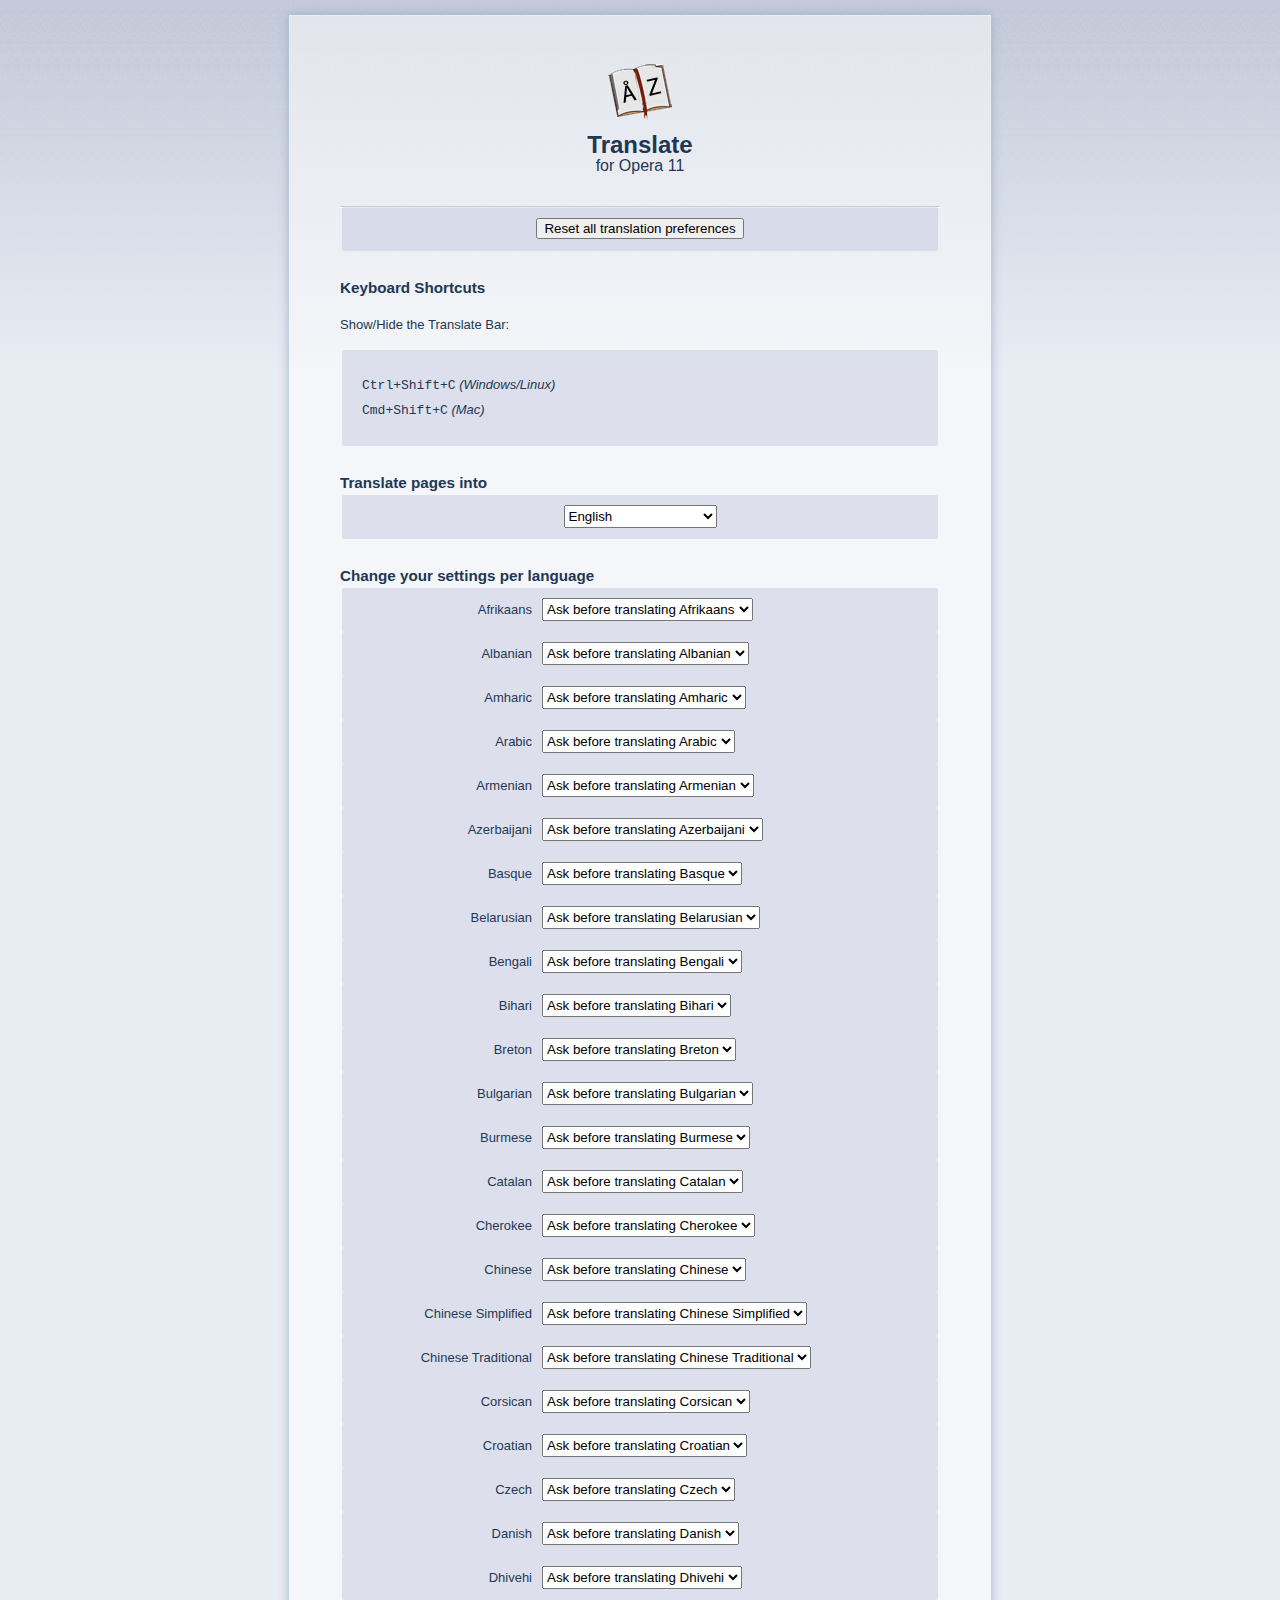
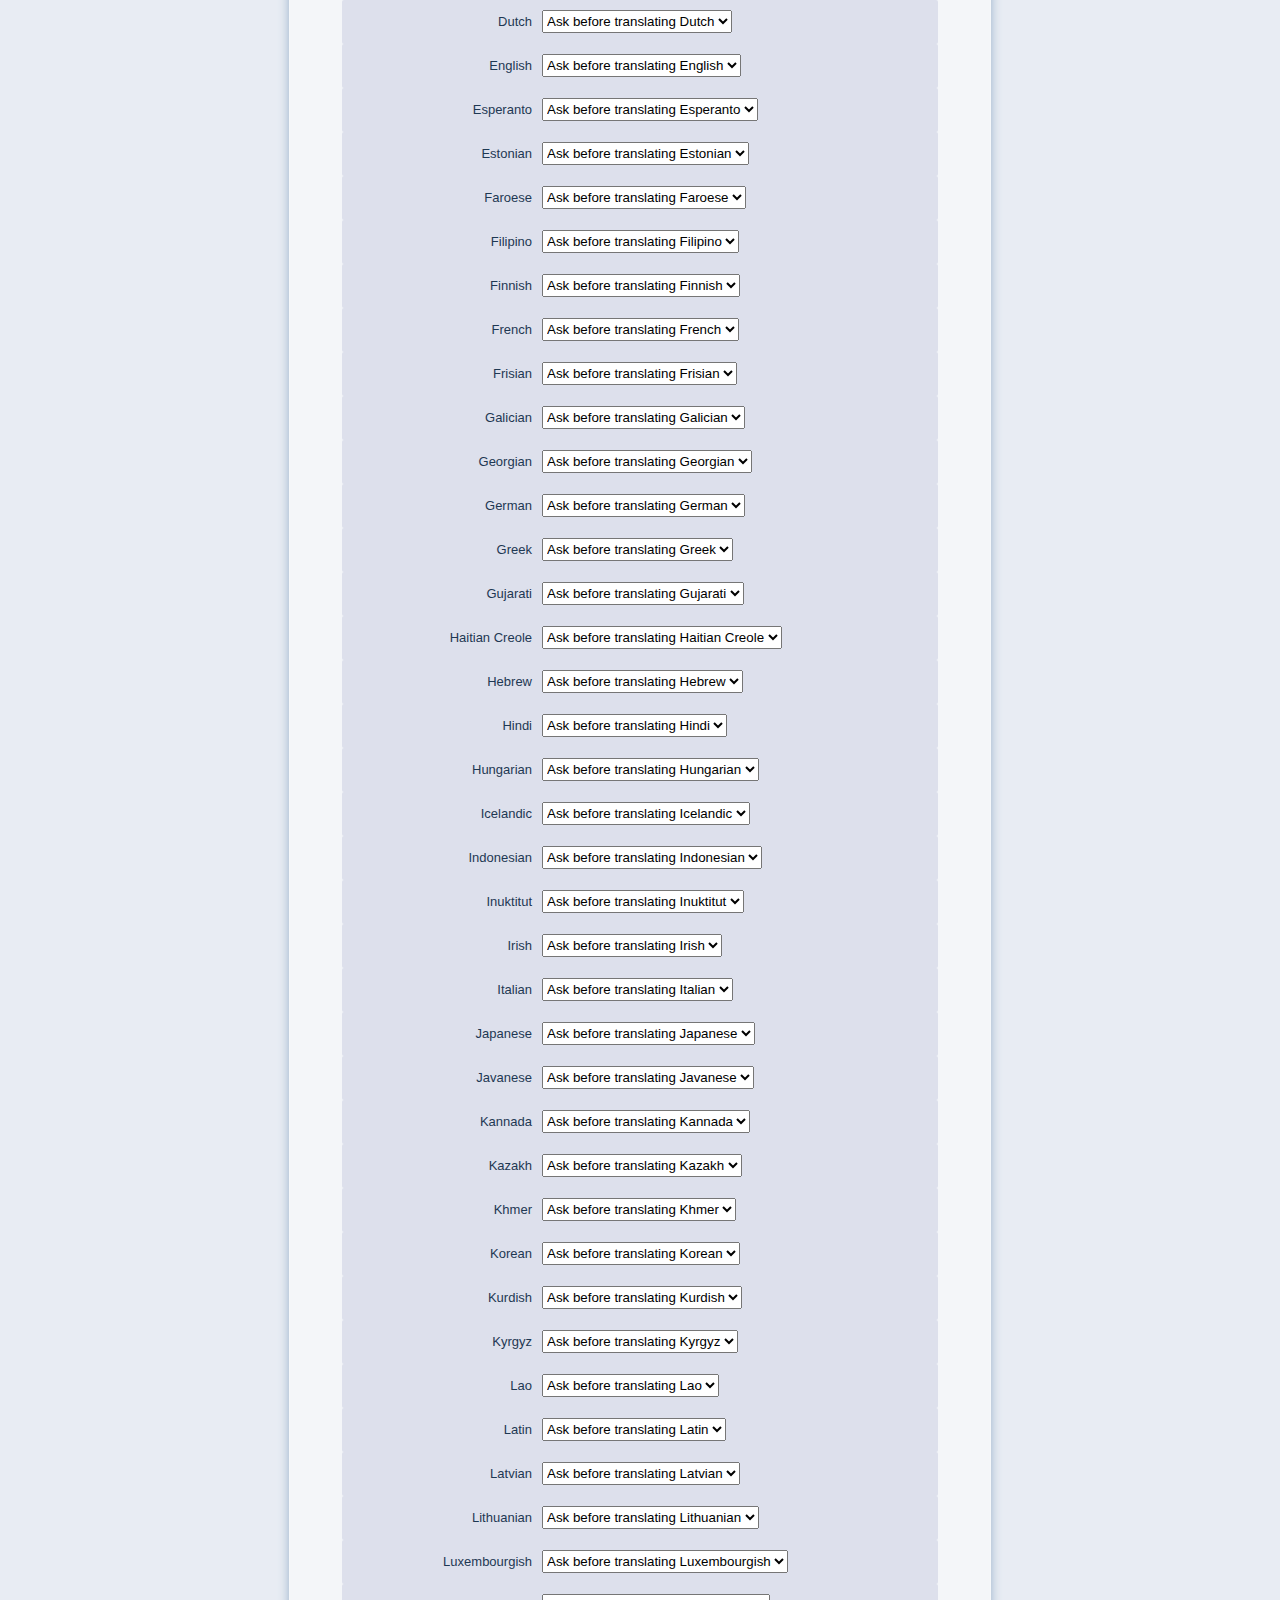
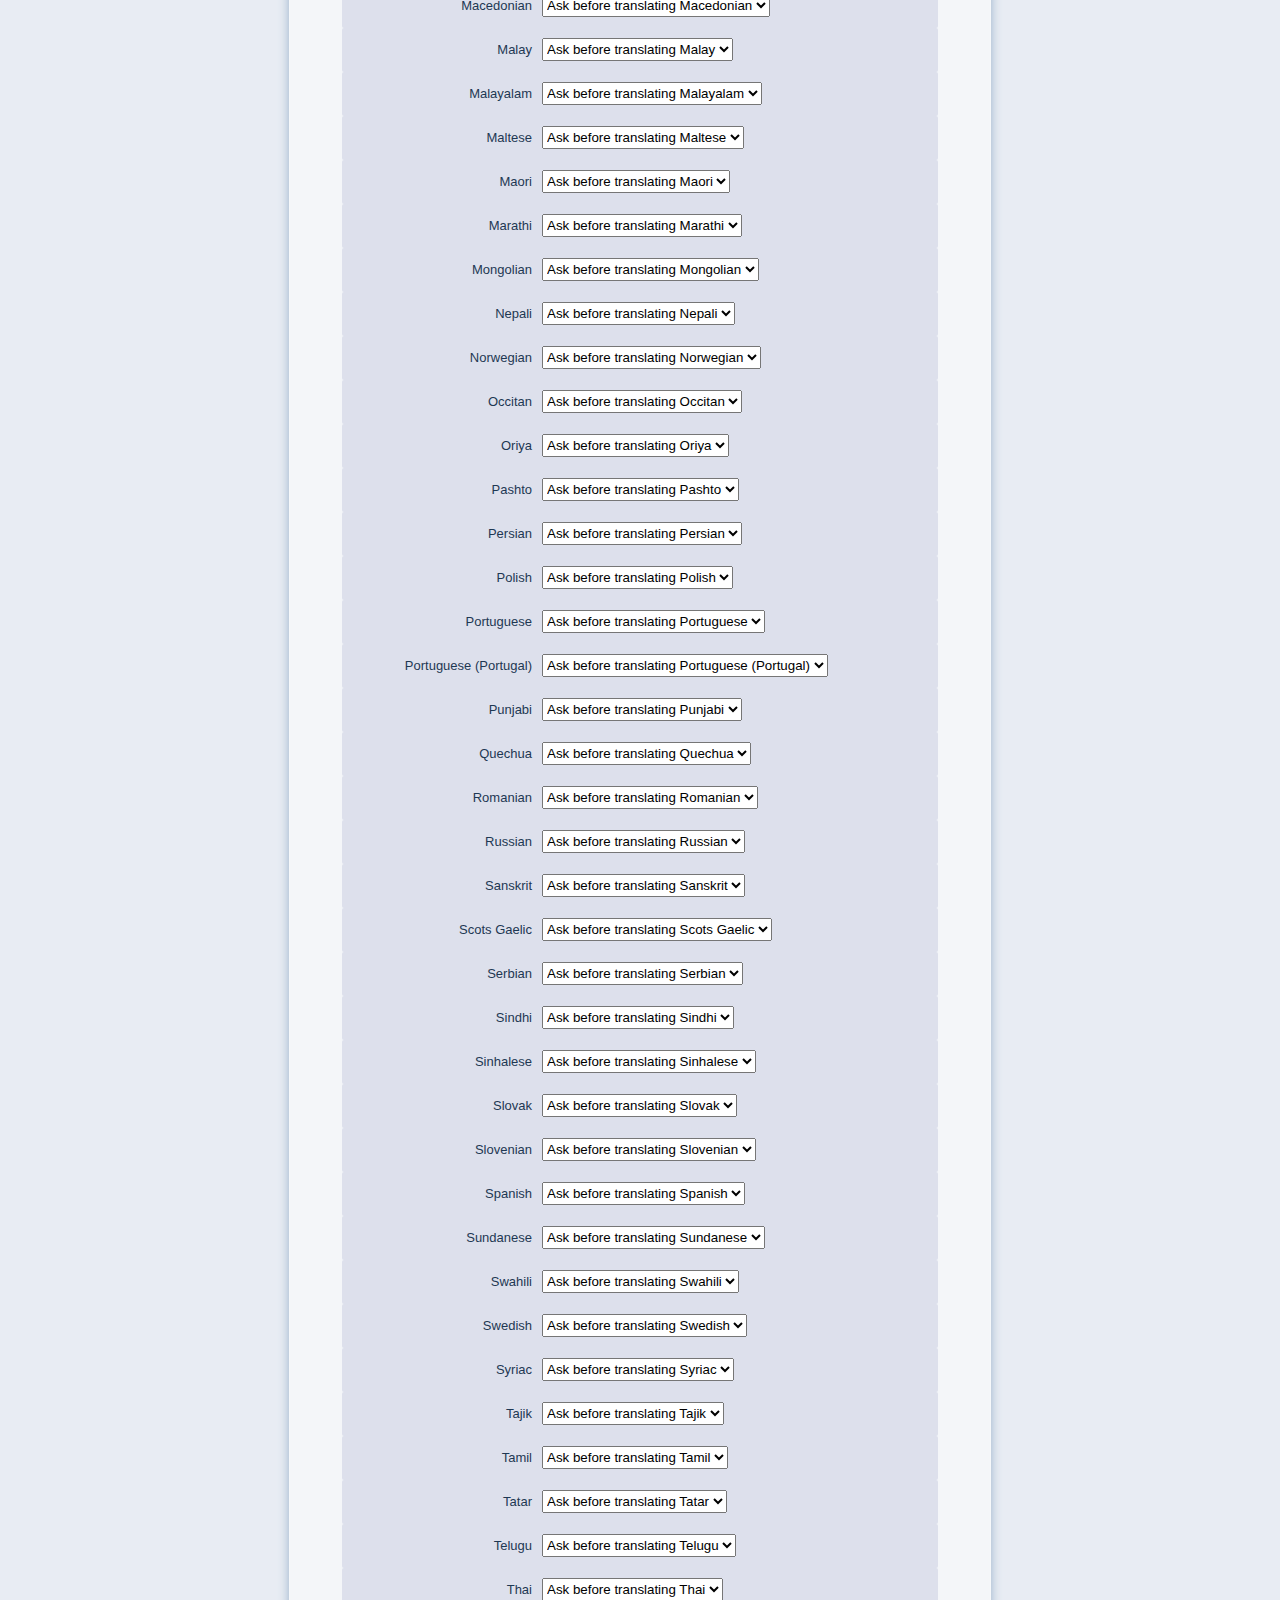
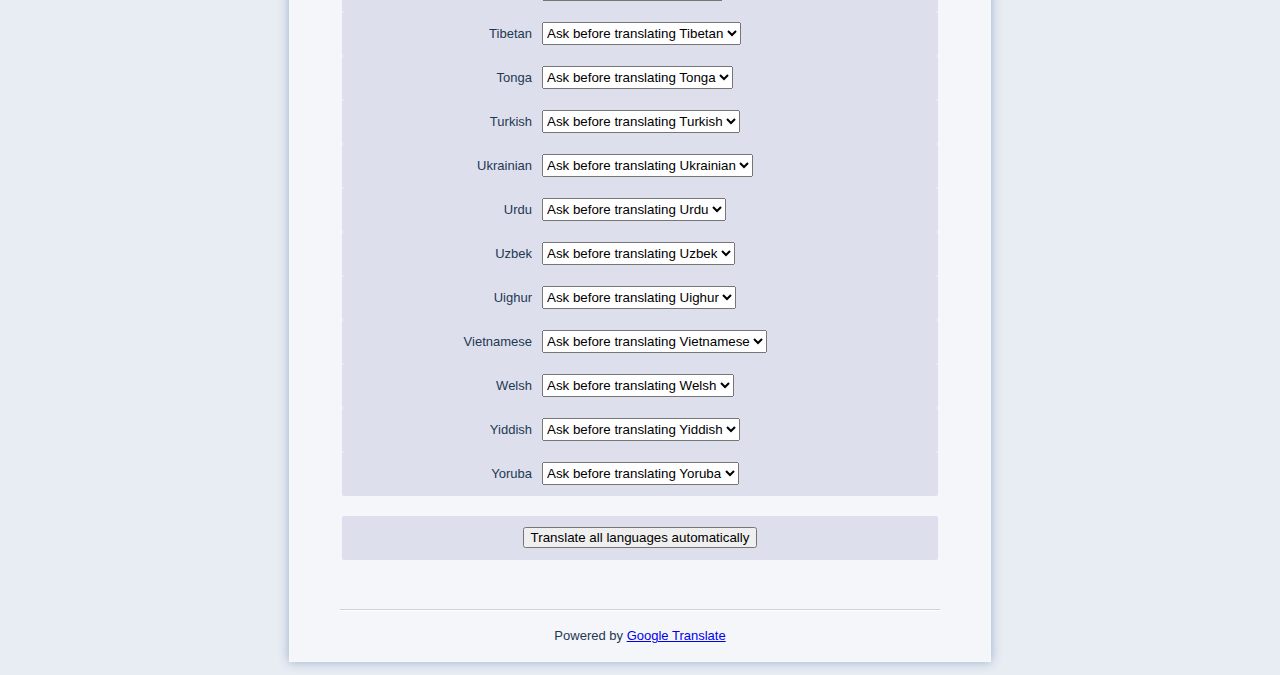
==== options.html @ 52a7a53b "Added universal close button. Added translation bar toggle keyboard shortcut" ====
<!DOCTYPE HTML>
<html>
<head>
  <meta charset="utf-8">
  <link rel="stylesheet" href="options.css">
  <title id="widget-title">Opera Extensions | Translate</title>
  <script type="text/javascript" src="lib.js"></script>
  <script type="text/javascript" src="options.js"></script>
</head>
<body>
  <header>
    <img src="icon_64x64.png">
    <h1 id="widget-name">Translate</h1>
    <h2>for Opera 11</h2>
  </header>
  
  <section>
   <fieldset style="text-align:center;">
      <input type="button" id="clearPreferences" value="Reset all translation preferences">
   </fieldset>
  </section>
  
  <section>
   <h3>Keyboard Shortcuts</h3>
   <p>Show/Hide the Translate Bar:</p>
   <fieldset>
      <p><code>Ctrl+Shift+C</code> <em>(Windows/Linux)</em>
      <br />
      <code>Cmd+Shift+C</code> <em>(Mac)</em></p>
   </fieldset>
  </section>
  
  <section>
    <h3>Translate pages into</h3>
    <fieldset style="text-align:center;">
      <select id="homeLang"></select>
    </fieldset>
  </section>
    
  <section id="optionsList">
    <h3>Change your settings per language</h3>
  </section> 
  
  <section style="margin-top:20px;">
   <fieldset style="text-align:center;">
	   <input type="button" id="blanketPreferences" value="Translate all languages automatically">
   </fieldset>
  </section>

  <footer>
    <p>Powered by <a href="http://translate.google.com">Google Translate</a></p>
  </footer>
</body>
</html>
---- options.css ----
html {
  background: #e8ecf3 url([data-uri]%2FsAJI4RCPglbh4hNkIcIwQX8rVJZn7P5h2%2FWbXTnlEpTeLYazvbx%2BPx93%2F9z%2F7yj%2F%2FE689%2F%2B3e8%2B7G%2F%2FvO%2Ffcw%2FD1UT%2FxtjCP5ut7uYbcdVVcbtdosv%2FsPLy6VP9u9%2B3F%2FLssg4n89x0F%2F3u%2FaP%2Fvr4ePfWLC663%2B9xhTfvn6%2FXa3z2v%2FP54hcs5%2FNJhp%2FkV3jL%2FrpcLg%2FjxUXDzz6dhsn0tzbUY%2FUJj4%2BPq39fPj4%2Begj%2B8pmfTqc4Vi2eazxnqWP9o4%2F3vJ7sk%2FKx9rrh3Sflrfp4b%2BvnMdbJRP%2Fr4L0bvLL1JVpED0Nza3ytbP3B1g0wb80vwHr67%2F4%2FfrxHF8PW1uJCb8C%2F%2B%2Be1Rf%2B8XeVd%2BJZ66%2BhpnYhGi96aX4ErvcW123jPlmIIy8AJq0DEOP17vcTXtj7rwBb5wm%2FCEctj6%2FJYTmqdtXfjB71FtO5%2F%2Fu7H%2FbU2ErOO2bo0%2BcG1tZ4tLozJXC5n9abrBMwYUhOfY1L%2BbRXYGIv%2FgHdMyIcWva77ayW0GJ9giUqoY31HfdDqYj3ppCmD0Uss9nrMQhX8iy%2BFL74vU8245PKWs%2Fa%2BsIXepb%2F8R%2B%2B6diiGMiAEAhGq3fG%2F6i0l3PXFJ%2BLb5D9Cz12XfAglWS4Uqa5%2BNWac65et1zZabOHtFvvc25ZSkzvy%2Fv4jW%2FQf3t7eFPIHufTZ%2BxBeXl7TvKxjlB8%2Ffgi0sSQoZl97rvHZd2a9qmfqB6%2FXj5596XquI7pdBSRare5ixusYY9EHVNTH4637wTQ5Wsp2sbBHq7hb7k7O0gXYl6rGCLOXWuhffD1hczAc1iFsoS%2B41jpqLPAYELkU3JJshRDAFJdBbTkYaRHS3EEo%2FEToSo8xtXBbv7IWmkKcRiCWB8qUM34VrOf6gujJ29urtLquNgYLr2lz0rLlwt9zMv73%2BvomJTmLn1QWrOzRyVu0GDgUvwyVYInK3LR9ZDdXZuS9V8KFd7jkYNGxbt7S5fISauqTCiNbPgXb1VIDxfKJuH67IVXosrdQahsd%2BEl%2Bve9S%2BBlYr%2BvV9XnIprVpzWIFyma3m%2FBdwtJgvBAzhY3x7nyZYOpq%2B9yPp9krvxLdlTBoLU2cVE5rQDcs1%2FQK3xjduu0MG572%2ByUEwn%2FM91OborQiGgYgnBDGpvFnmhbNndXiIqcD1rUsbEi4L7YHIt6Sjy8sRVrWGKfANvq2%2BWJD%2BSHhIR1%2Bkh%2FMk%2B89xnTLEXyEWYZAtEeohVZ3zSFmUN8ynt7qUo4JOxYXjQwRYEbswWul4t3TwXvz2E%2FuFlYYttO3cMH44C4gxL6dq0Sh%2B6EUEgjEDi%2F%2F3tEeRMztjwsyPENK%2BE1r3%2FPKWkPBeOGre%2Ba%2BoDCaiAZIVTeT4lPKVtPkYdExqW4o451FXQAggzSMkKJoCBKMnfCWK8rzVhc40vH%2B%2FhHdcnCJyVSLrq6YTOy1uri5AGxDjcmkqT6XwKaUa4cyUIOejNYPHLi54KZiZaAUk6FuOn70ixBClAjmznAMWT6nAzo%2FFCeXueggrrZOymBF%2BFqxZXouF6eU8nNpYii%2BlsfVUfHEw4T886mcKIKQAc%2BEAC4nNVxmZr3p7rrVnIzA5aUZdImBPYzQqn3hzR60EElFhTBC7heCkcJCkee2C9lqTwzxI7xTG6hNmId0jFtd9274AkS86D%2FmrqVhgHctLexuw96UnMY7wkFspZ%2Fs3cOPZ8AkgkBTqjt4f%2BiZtUOlpMIqK%2BoguIL37A3dphKdsI0U9dXOeNcuSu7vEGbDeiCKDsdaoYGuJysiKniKDtZhSN2JU94aQ8D6YijjEmO7YFwlbtqSVCmrjesNhnJpe4joqiKqjKRqDBG8wS%2BWXZSMXl5y1gizat1SDUpgM1C%2Bp77DqCOOhL5gsSuqjhNDVZGnepe33A3t3NoTtPSDuQTeAnao7GN4idCp8hwPjmiHAWReSAwA%2FlDhqHqvIRS5C4p9BgMwZgCdI%2FhnX2AYrWIAqU%2FY07LVYAC2IYCchDOAiB3IVyvitc2er%2BN1JcoI9MMo17IK3owZAKQk7A0sxMQAbI8BKCe56y4pGIBCAOrVYTVEDNasnVAxACSPrTvMAHSHAcDhl85vDEBLeoyC%2BJhIZOzEAARhP49znUhuKTGAmPHEALbIBTbGF35iAK7rsI%2FIPlR2GIAQA8iuJwYgRwzAigEIMQDjoCmWhxhALAPMHsSsvtvMAFo2JwaQgksMIHIXdI%2FWI9CE%2FysGIJX09IyLAWj76x0GAJqUOl6ZhhECaBWAbazYrBlACe8NmtcmJpYOYTSs%2F1cMgNGNHDEAj2M5vNZiABWUbAzAVgbQXRIDEFoNZQYgOwygucoAiclFP1fW%2FmqIz32MYACdeLteIziuaCBgZSSQjrx2GMBDdFrx2SiXdkdcdsgApBhABxzEADYihywY5gR5AjEAYQbQXWGHoOsPGRIxAAhCx4%2FMADpOB3wpBtDp1MoAGtkpMQAjBtB2EwxAVgbQccQOA%2FAWzSg4YgbQqX7TQvhoRPfFANpphktBzrrDABZiAFa2JxUf8lgBkxIDMDAA22EARgzAZgaQgfBnBhDJ2STNuQoTA0gxI4rZxBUteUNgAC1aJRCKYMm%[base64]%2FLQbQC51Rft%2Bn225pkF8JPT6lEzUEx18xANabrbuvGIAQAyBfeDPKaTKVwpHU1E1YSzAUDEA246QPeWspWMePBclPvG2tYB3jEgPoG4oIkCDEzABsRt3EAOyIAXTiCLvkMRMzgJB0N%2FawizAKvTPEAOBKQqoRQ84MQCYGIHsMIHIZlxhsG3aoLQWEwn1yZpdLk00mC7E8lbPYAQOQPQZQ%2BYJi8T8xACEGEE4dk5gZgBUD6LCw3LN8lwHIzACsGIAUAwAv05kBCFmwuMNcIa3sMQAhBtAsjRkA3IMQA2i%2FwwwAKZRSHYDiziS2cmYAdsAAjBmATAzAQ2s7YgB504bG2%2FEaMQDO3mxiAMYMQL5iAH2vo44pbNBcB%2BAxhFYsq%2FON7luo8Mm4DgA2XCusBmZqazbXAfT9GqwpM4BOciuMxa1KmesAwB079j6qA2hrcVAHIHMdwMPCFwOQPQbQkl3Lkw5zqgNoowSVgBU%2BqgNgBiBHDKB5WQ1JmQG4wCojT6JJ%2BK5gAAsxAK4DsKM6gJBmeFkYVdQBwOwp3zvUQsI41mEhalMQ5yIa2KsDmBHAJwYgFD8YWN8RA%2BhI6rt1APIVAzC%2BxfaMAaAOoBNYhLCdiUx1AEIMoNUADIDrAJgBKDEARR1AQ1%2B%2BxUYMoOsAhBgALG%2FDfdyg7XiMGMDDjYi5DqCBEIaC2YeYUR2AUEDktyiVQsasxlnHtxADEIQwVAcgewzAnjGAXr%2Fk980ApBjAQx3Awy1VqgOQuQ5gZgByxADkoA7AuA5Ayc2F1hcDkJkByINPWS9YGYA8YwBCDKAdKBhAJIgIDVGwwqQdDKANOtUByDMGYF%2FVAQgxACUGIHMdABhAl%2B5wUchRHYB4ROKG9ogBCOoqqg5AoZVpRZIBKOon4IK9q2IAiFLTDU91APFeDKBtENcBHDGATcKnOgAwgDghjWkyAC0G8ODeoIVcB4CiSGYAnMtIh64HDECoDsCYAVBJY%2Bq2O8%2BqAxBmAI2MKQ4XrgMQvvE%2BMQBjBqDwor47EwPY7iHh6uIoRnUAMtcBzAwAuM6oMHHZYwBVN3ND4htOkRkAutYaRsflMTxiACjVku8wADtgADYzgLgrwcl5MQDbYwC4raE46SsGIMQAtrAQDOVZHUCPiRhApH2V9HyqA2hHlCpxQnGiMAMwYgBQ%2FC6LisV%2FUgegVAeggyp5u4iqGIBQHYDMdQDyjAG0q0AyDgxGOc0nBmBTHUBnc8wA2utPdQBb%2FIhqz6l8gxmAdte1G1wH0OoRFndiADLVAQgzgOY6VAcwM4DHnSnrajsMwI4YQOey96pqOWIAQtn6Vq14UAcgvBkQCqs6AKE6gLZoMwNogfDFR2tcByBfMIDc6%2BsNsPShDoDvqmQktcMADEtWdQA5ToRZX9QBZK5AdQDMAAQlHavH1bkOgBmAzXUAclAHsMsAHtInYgCw710HoAgLuNAYJWaoA5ifBeictRiAzHUAclAHIGAAiOi1GACjWuE6gPlZAGypEg21vToAo2cB2sz07dR6FsDoWYAY7zluJ2wMoHUbMjg9C%2FCJARgxACMG0OXzfa%2FIHSTfCqwVWJgBaAlu38hBzBstzncBJgagYGpzHcDMAGSuA5CdZwHsqA6gK7m%2F%2ByyAwGF%2B51kAecYA%2BubN9CxA13IpPQvQhJ0YgOBZgCbXsDcolSAGYGAAslMHoFQH0AzAigFwHcCnZwGYAejOswBdB8BhzDI9C%2FCpDqAR2cQAjBmATAxAiAEEv5jrAPyCZedZAOFnAXAnWQ8YgPGzAA8PN1DmFGHNXh2ATAzg4VkA%2BU4dALJKpToAFNnI3rMAMtUBSEWnxgyA6wCMGEDILjMAneoAZK8OQHbqANig6vwsADOA5n24F4JnAQTrd8AAHuop8CxArOfEALTLdnDzHWOaGIDsPQsgQGIzA5CpDqALluZnAXSqA8CzADY%2FCyD8INWzZwFmBmDPGAAGrYjVJgYgYACa9WWHdQAKBrBMdQB2VAfQioVEguoAopSenwUAbX0QhmIAtvcsgFEdgDEDMGIAUgzAiAE81AHAE%2BgOA7A9BiDEAHRmAEIMQIgBLMQAsr6nGIAQA2jEWAwgngUQehaA6wDAAIQZgD1hALbHAOSgDsDwLICQZ5XpWQABAxAqa2MGgARI5zqALvDj%2BAyrMaAvuAPp3%2BEZqA5AmAHMdQBGt1btqA5A9p4F2GMAQgzA%2BFkA1AHoNIytDuBPf%2Fi1%2Ff43v7Cffvcr%2BeNvf%2Bkv82P1Wfyzv4Z88%2B%2F%2FeOLP4lYmZGAO9bMAAAAASUVORK5CYII%3D) repeat-x;
}

body {
  font: 13px/24px "helvetica neue",arial,sans-serif;
  color: #1e3853;
  max-width: 700px;
  overflow-x: hidden;
  background: rgba(255,255,255,0.5);
  margin: 15px auto;
  border: 1px solid rgba(255,255,255,0.33);
  box-shadow: 0 0 10px #98b0c9;
}

header {
  display: block;
  text-align: center;
  padding: 45px 50px 15px 50px;
  margin: 0 50px;
  border-bottom: 1px solid rgba(0,0,0,0.15);
  box-shadow: 0 1px #fff;
}

section {
  display: block;
  padding: 0 50px;
}

footer {
  display: block;
  text-align: center;
  padding: 0 50px;
  margin: 50px 50px 0 50px;
  border-top: 1px solid #fff;
  box-shadow: 0 -1px rgba(0,0,0,0.15);
}

h1 {
  margin: 0;
  font-size: 24px;
}

h2 {
  margin-top: -3px;
  font-weight: normal;
  font-size: 16px;
}

h3 {
  margin-bottom: 0;
  margin-top: 25px;
}

fieldset {
  border: none;
  background: rgba(150,160,200,0.25);
  border-radius: 2px;
  padding: 10px 20px;
}

fieldset label {
  margin-left: 20px;
}

fieldset *:disabled {
  opacity: 0.5;
}

option, select {
  padding: 2px 0;
}

.optionlabel {
  width: 150px;
  display: inline-block;
  padding-right: 10px;
  text-align: right;
}
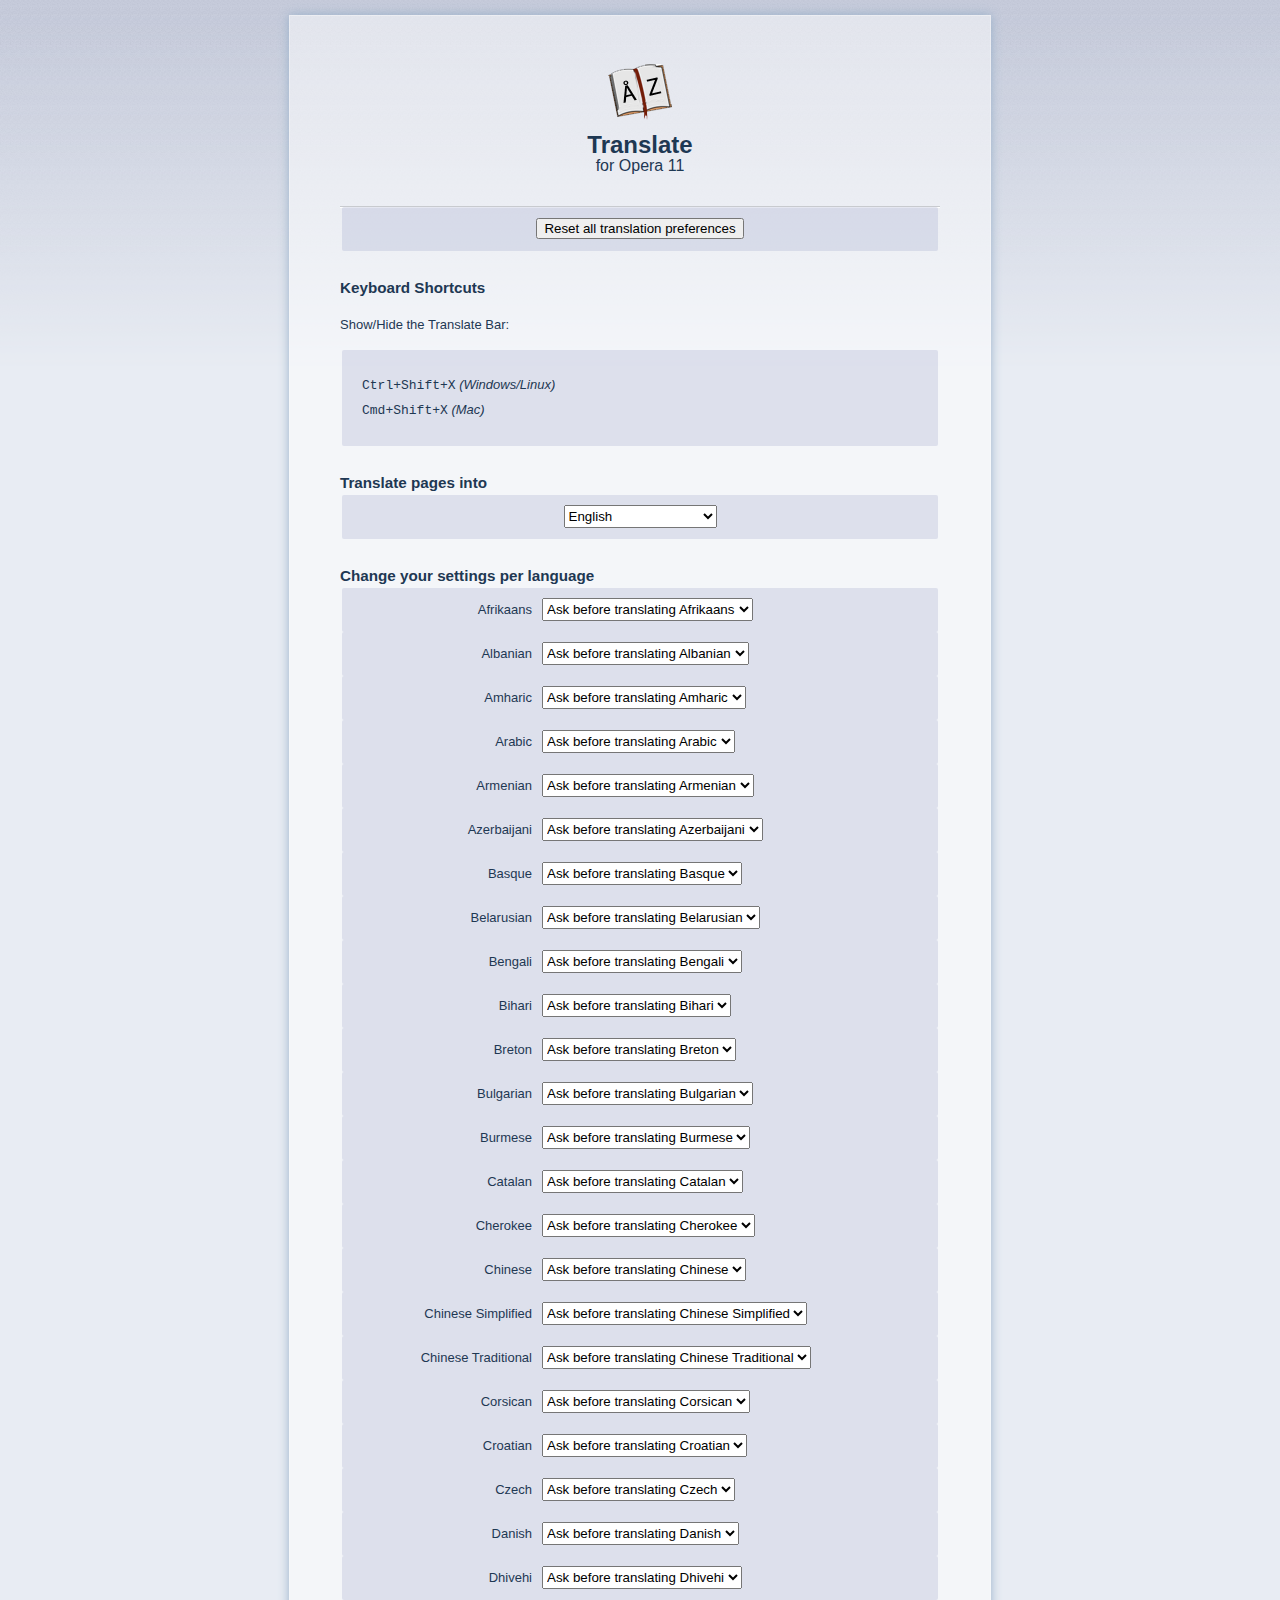
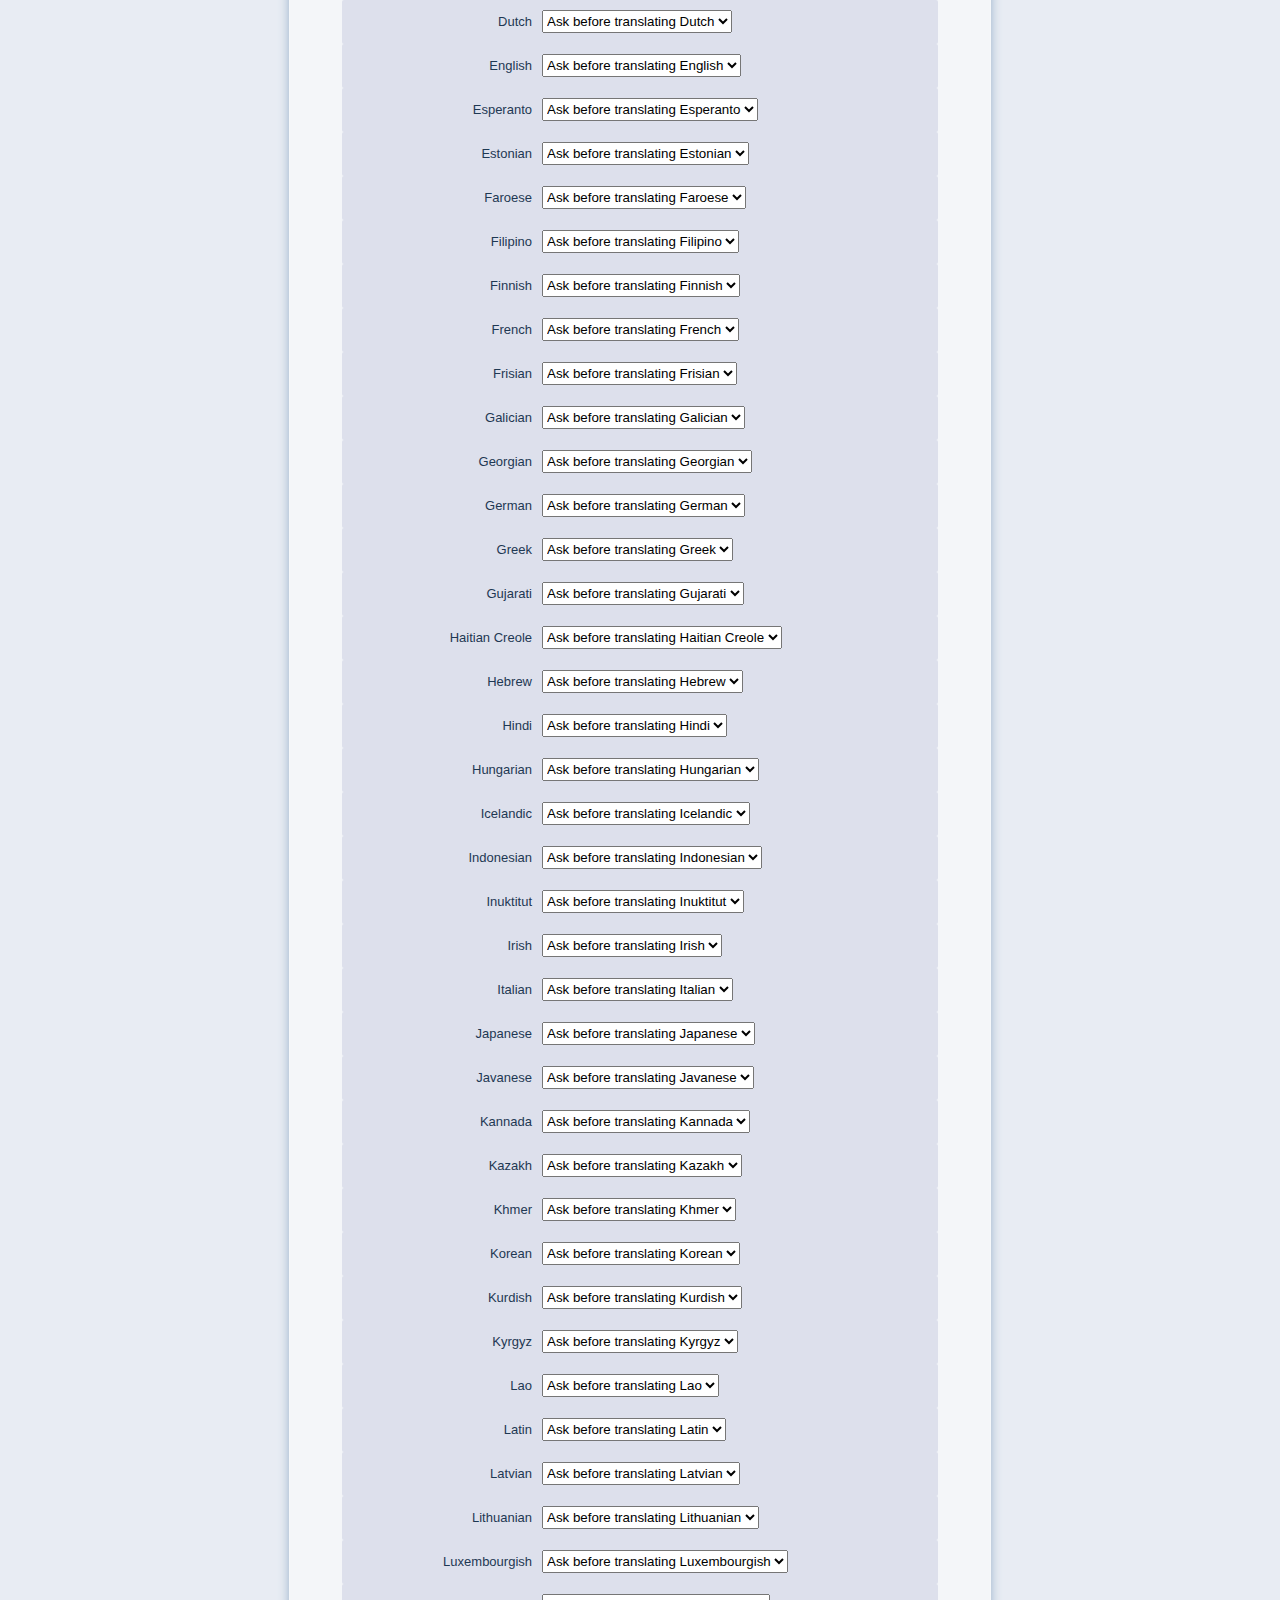
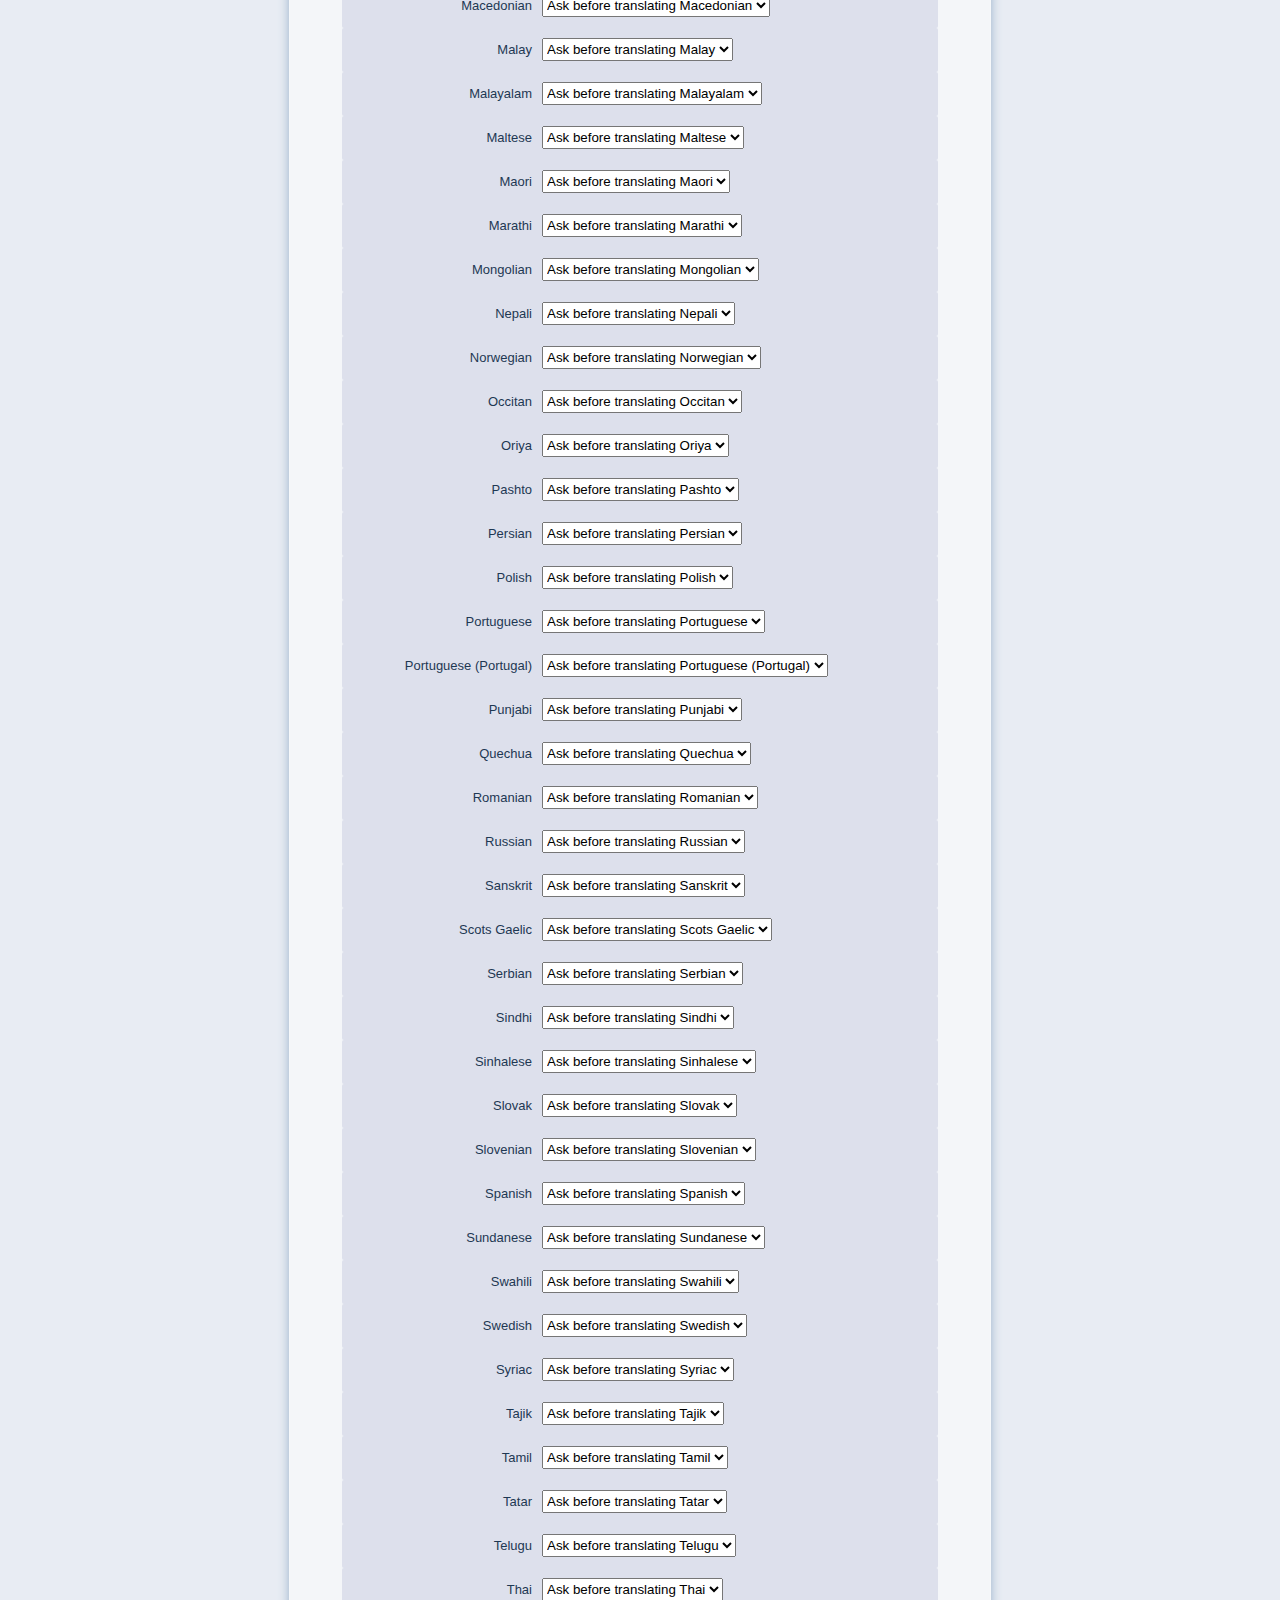
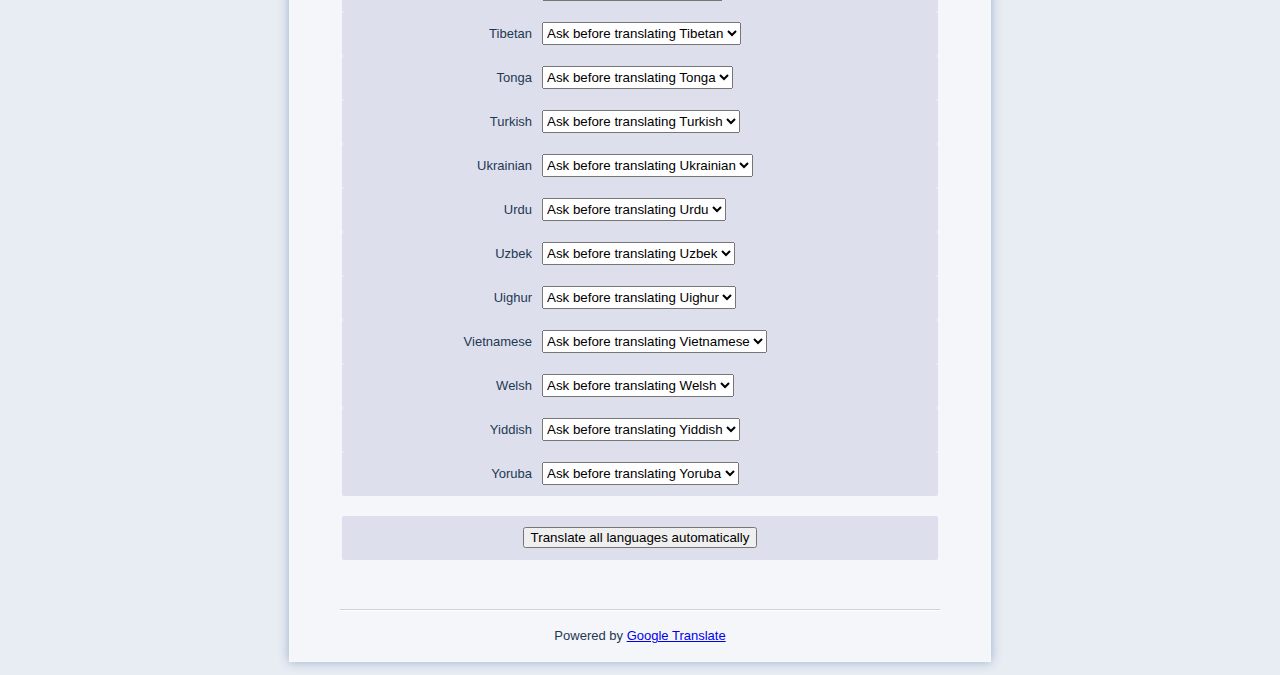
==== commit a42cae1f: "Updated detection algorithm. Updated button displays" ====
--- a/options.html
+++ b/options.html
@@ -24,9 +24,9 @@
    <h3>Keyboard Shortcuts</h3>
    <p>Show/Hide the Translate Bar:</p>
    <fieldset>
-      <p><code>Ctrl+Shift+C</code> <em>(Windows/Linux)</em>
+      <p><code>Ctrl+Shift+X</code> <em>(Windows/Linux)</em>
       <br />
-      <code>Cmd+Shift+C</code> <em>(Mac)</em></p>
+      <code>Cmd+Shift+X</code> <em>(Mac)</em></p>
    </fieldset>
   </section>
   
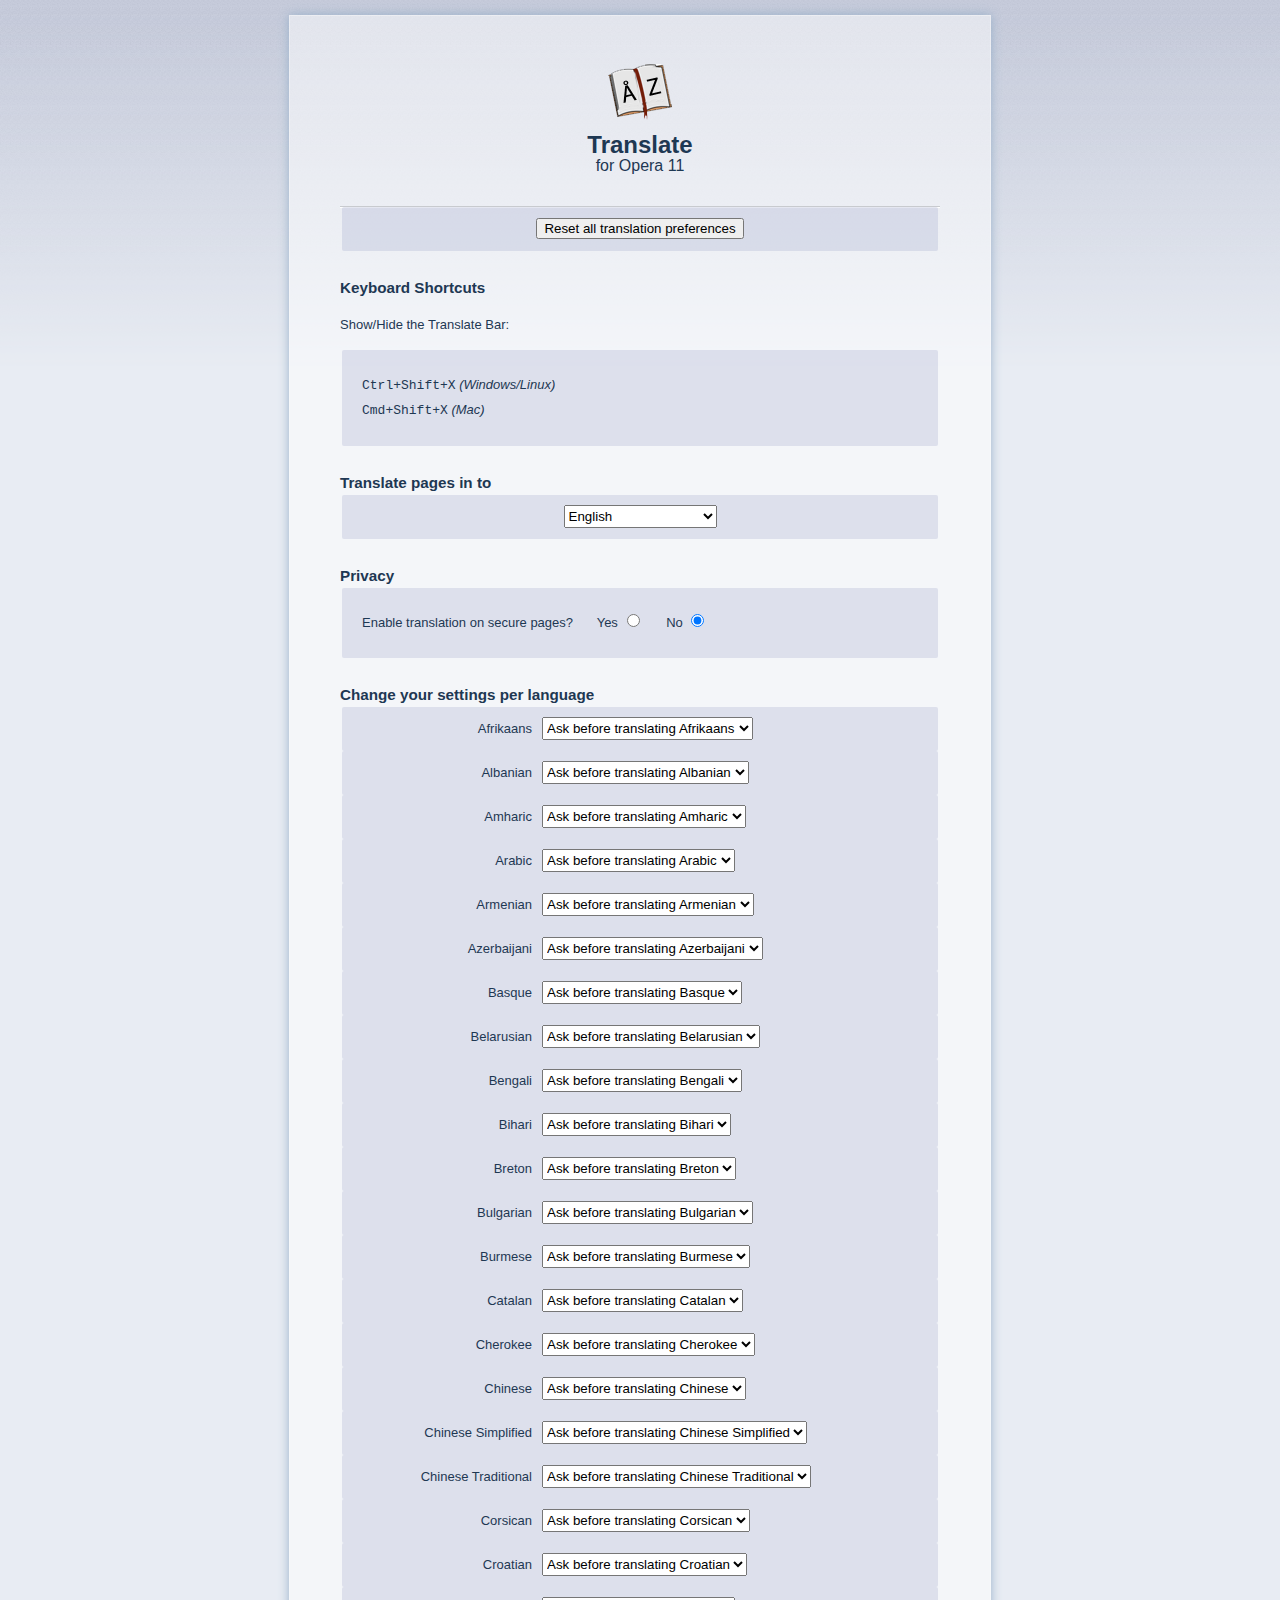
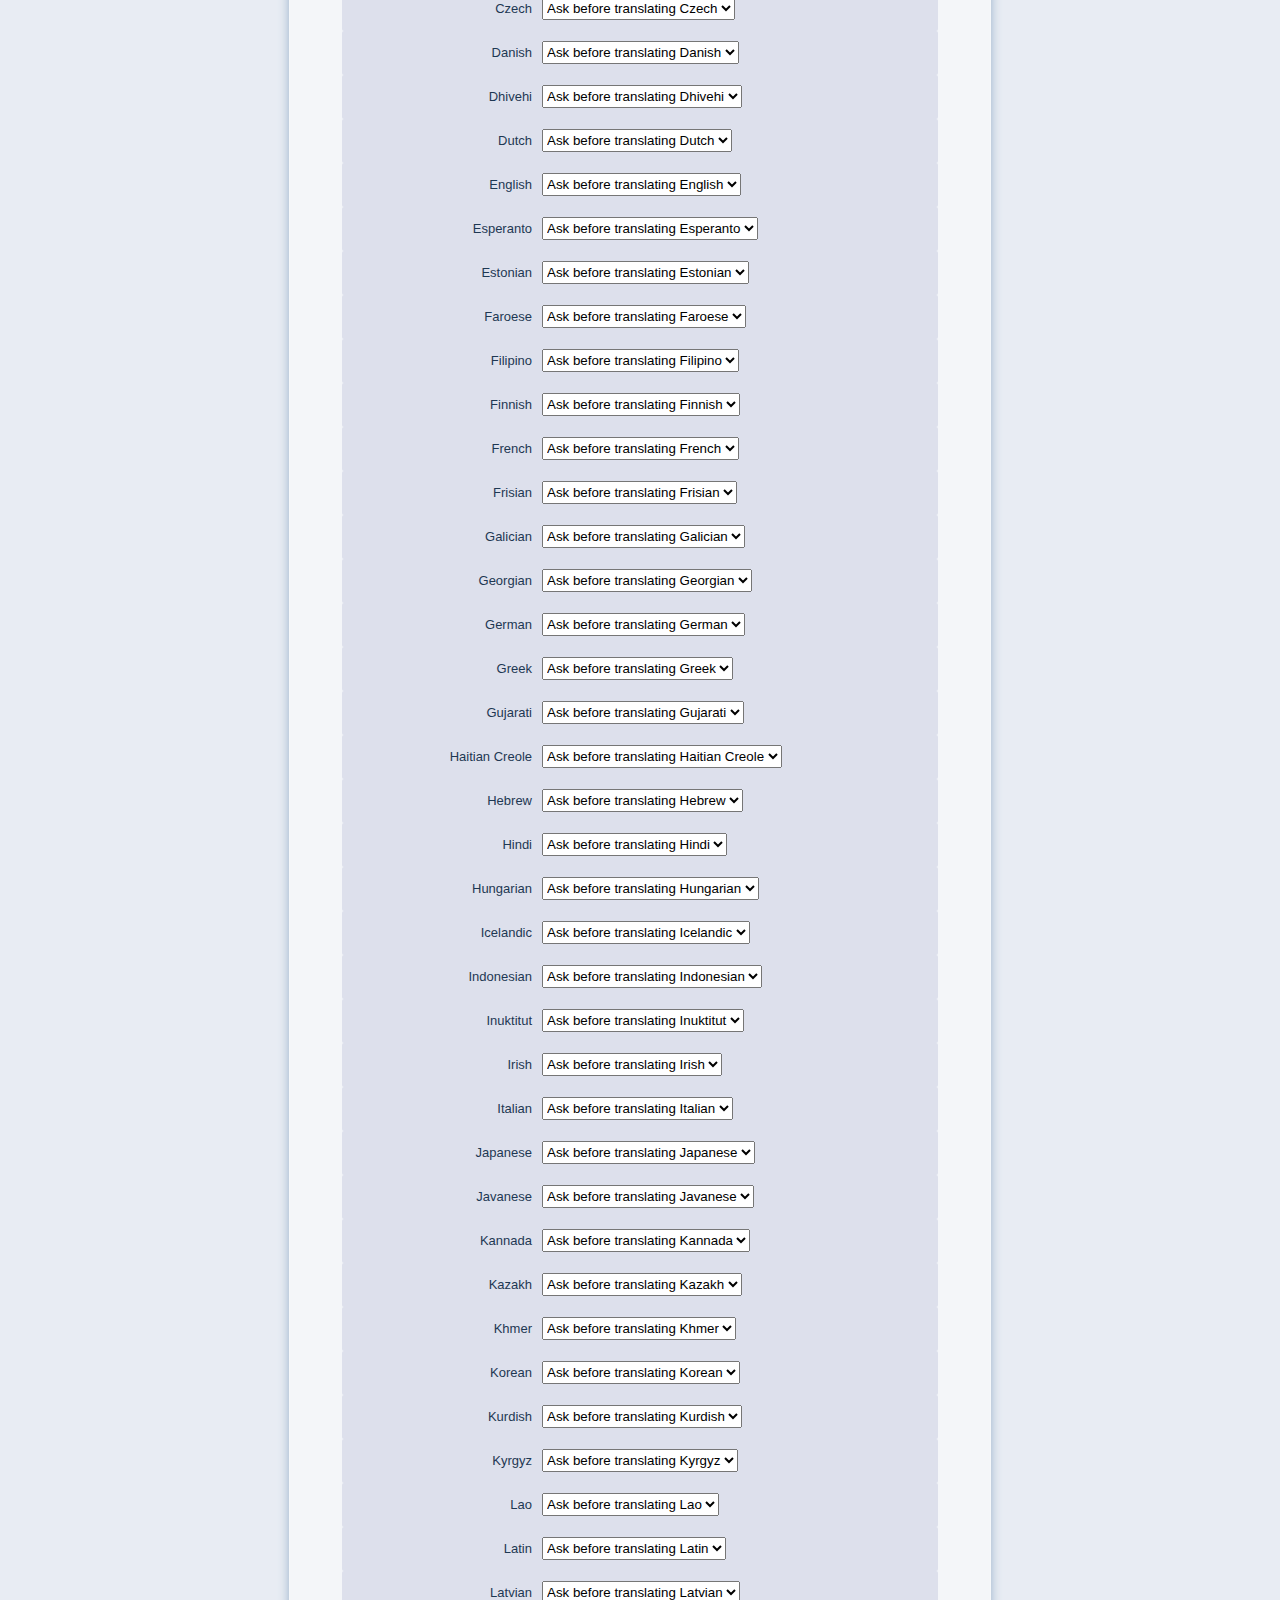
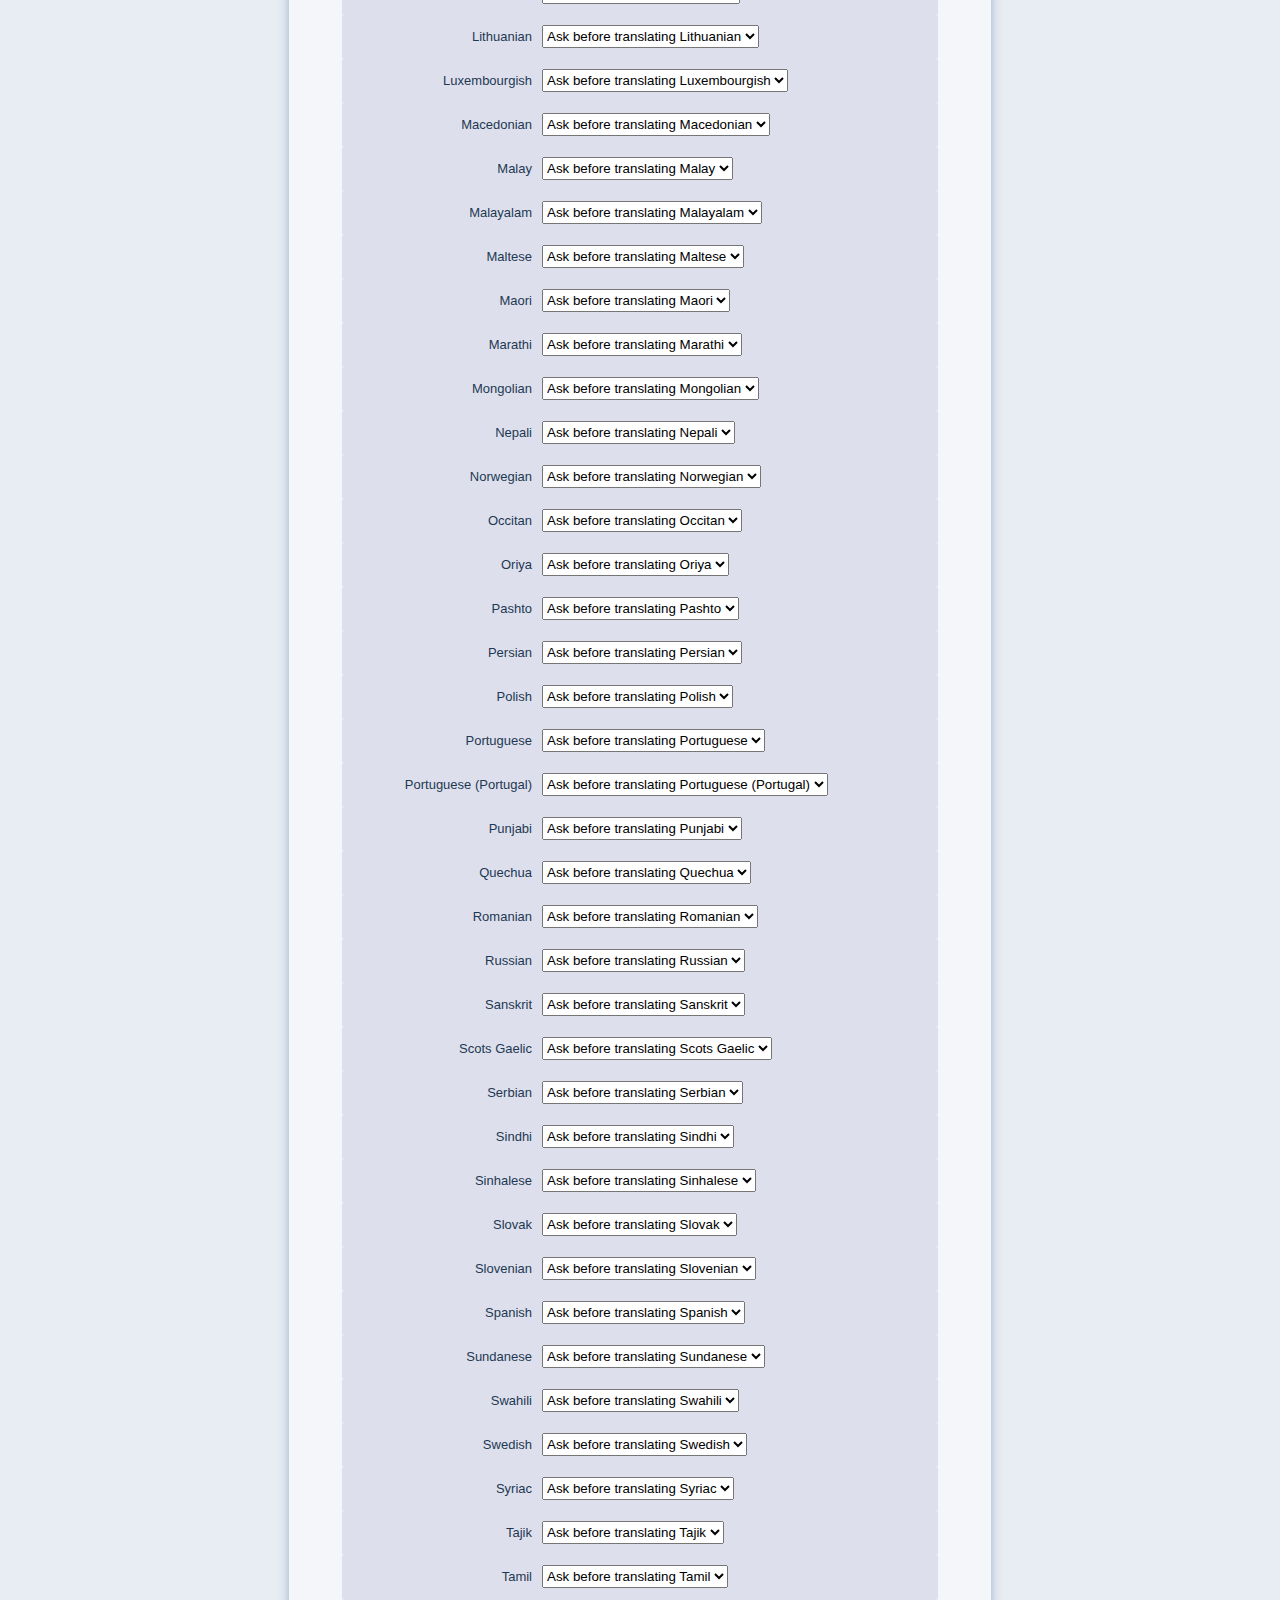
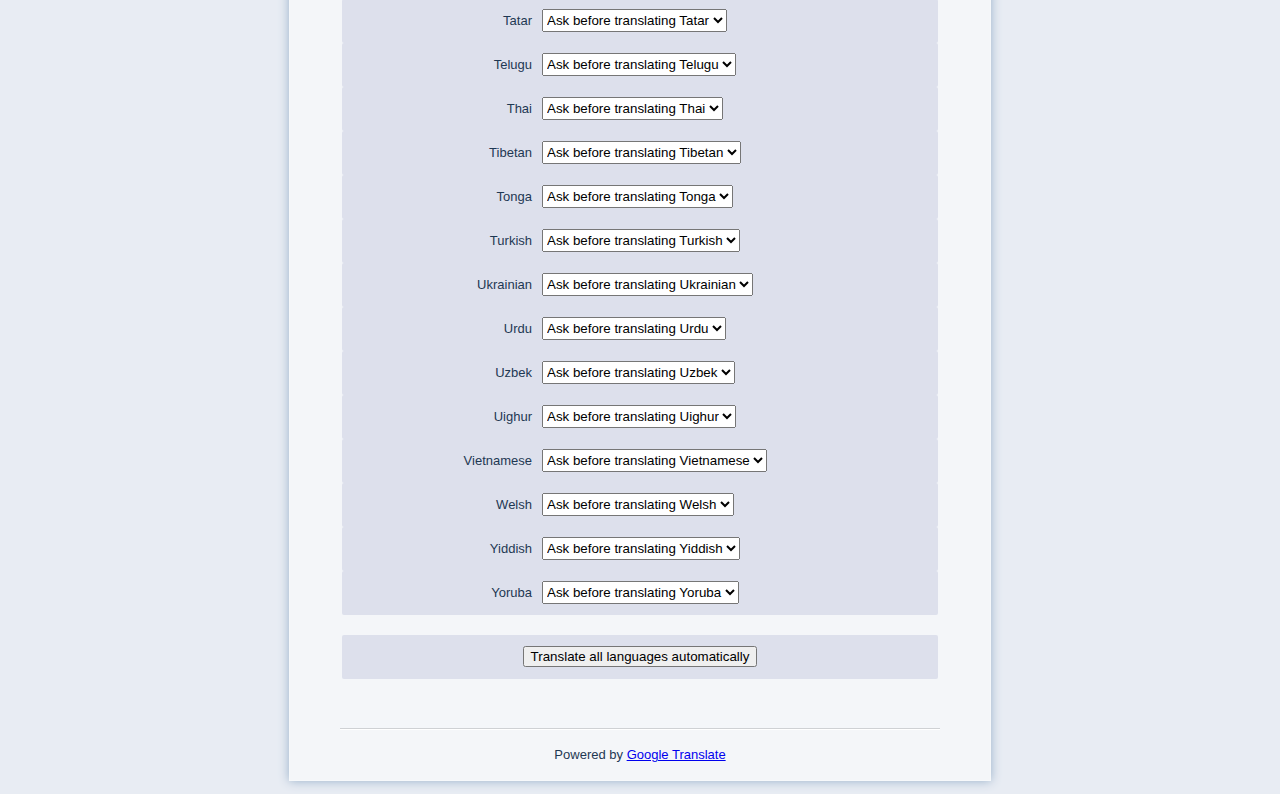
==== commit c6886462: "Added ability for users to allow on secure connections. Disabled by default." ====
--- a/options.html
+++ b/options.html
@@ -31,10 +31,23 @@
   </section>
   
   <section>
-    <h3>Translate pages into</h3>
+    <h3>Translate pages in to</h3>
     <fieldset style="text-align:center;">
       <select id="homeLang"></select>
     </fieldset>
+  </section>
+  
+  <section>
+   <h3>Privacy</h3>
+   <fieldset>
+      <p>
+         Enable translation on secure pages?
+         <label for="httpsOn">Yes</label>
+         <input type="radio" name="https" id="httpsOn" value="1" /> 
+         <label for="httpsOff">No</label>
+         <input type="radio" name="https" id="httpsOff" value="0" />
+      </p>
+   </fieldset>
   </section>
     
   <section id="optionsList">
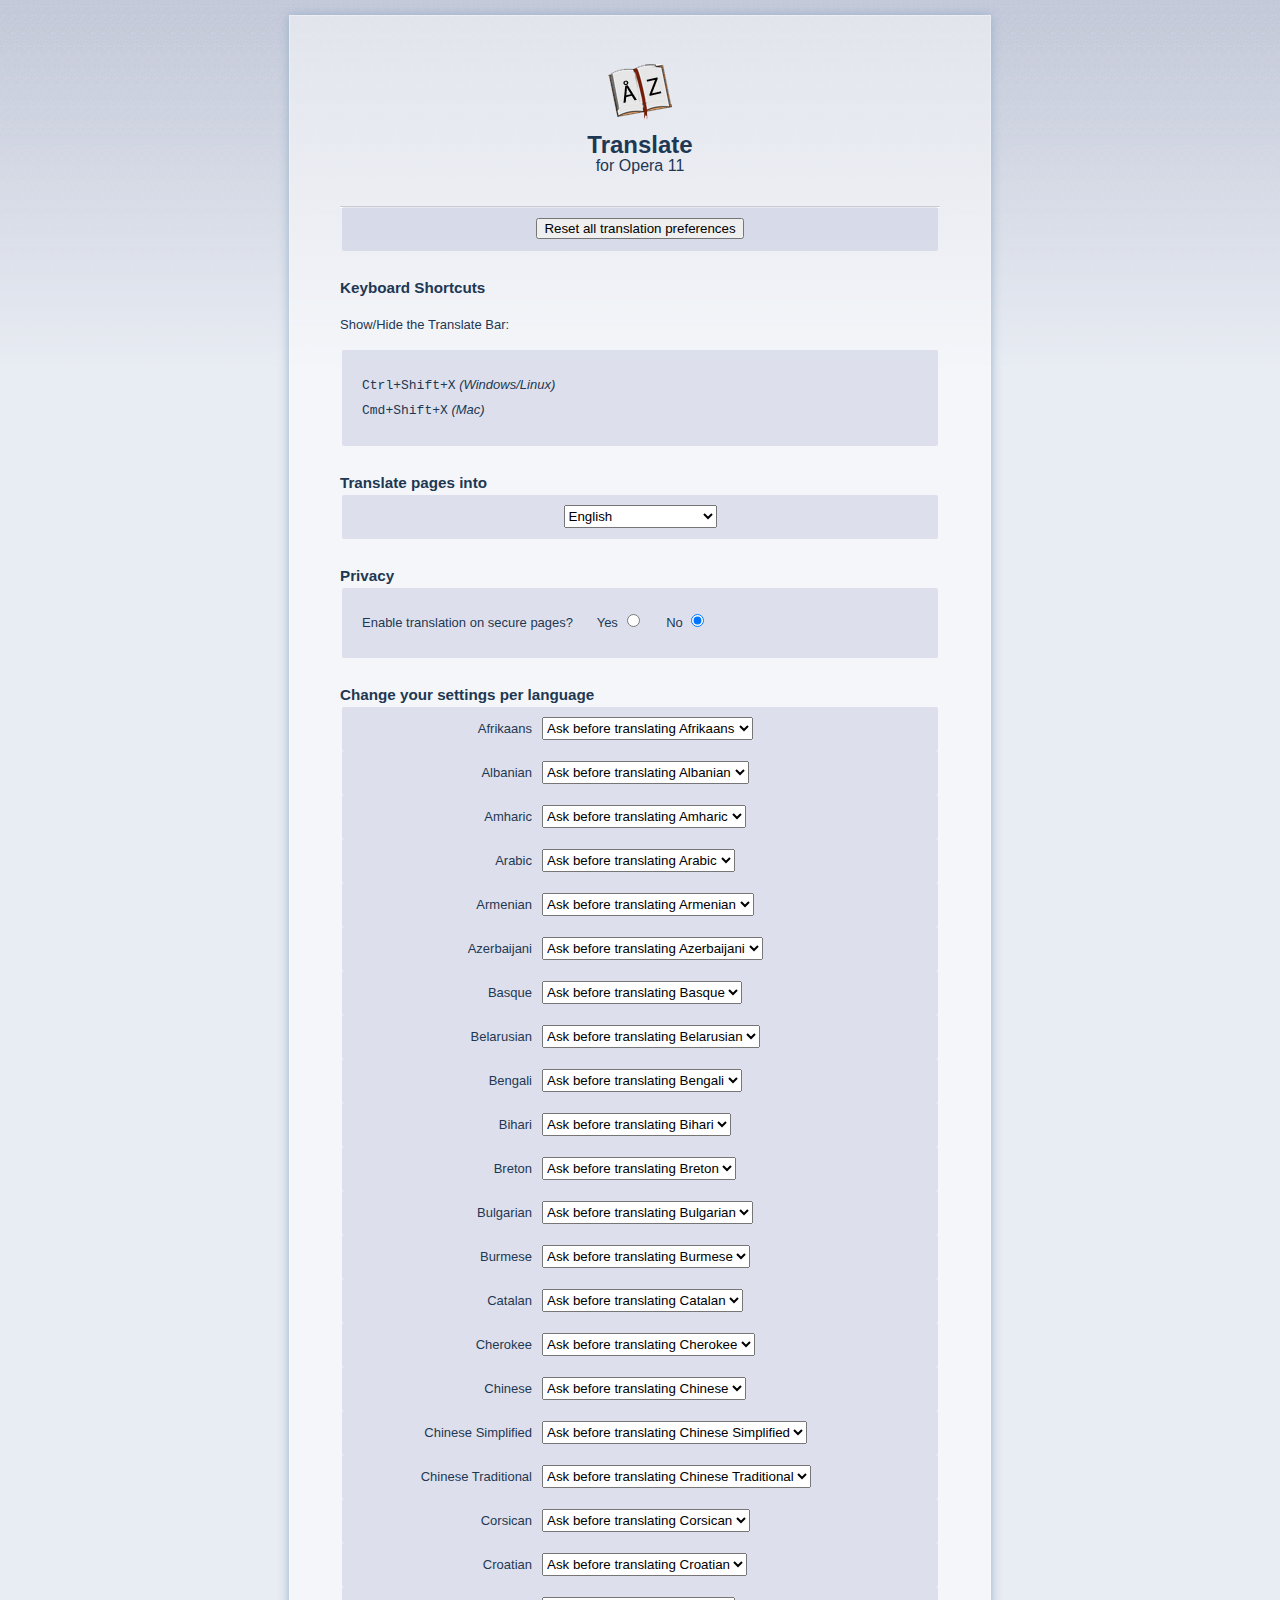
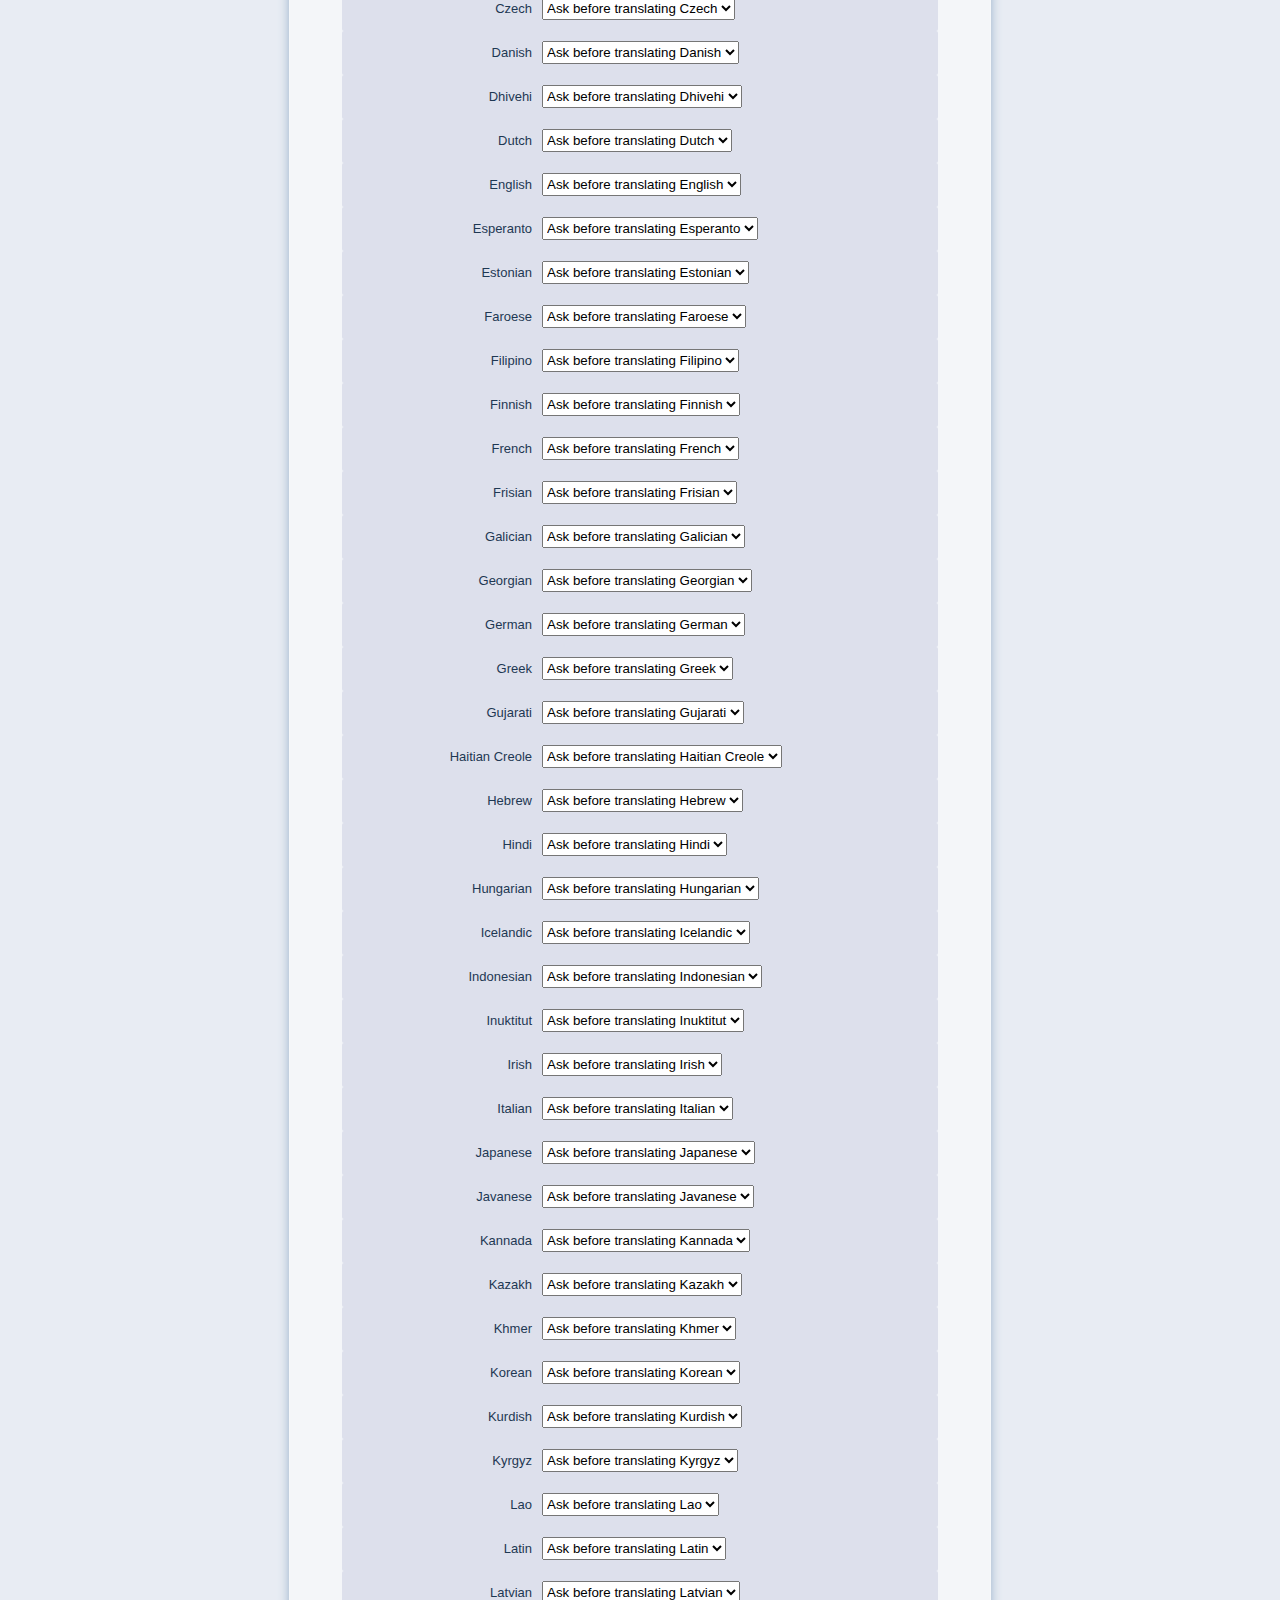
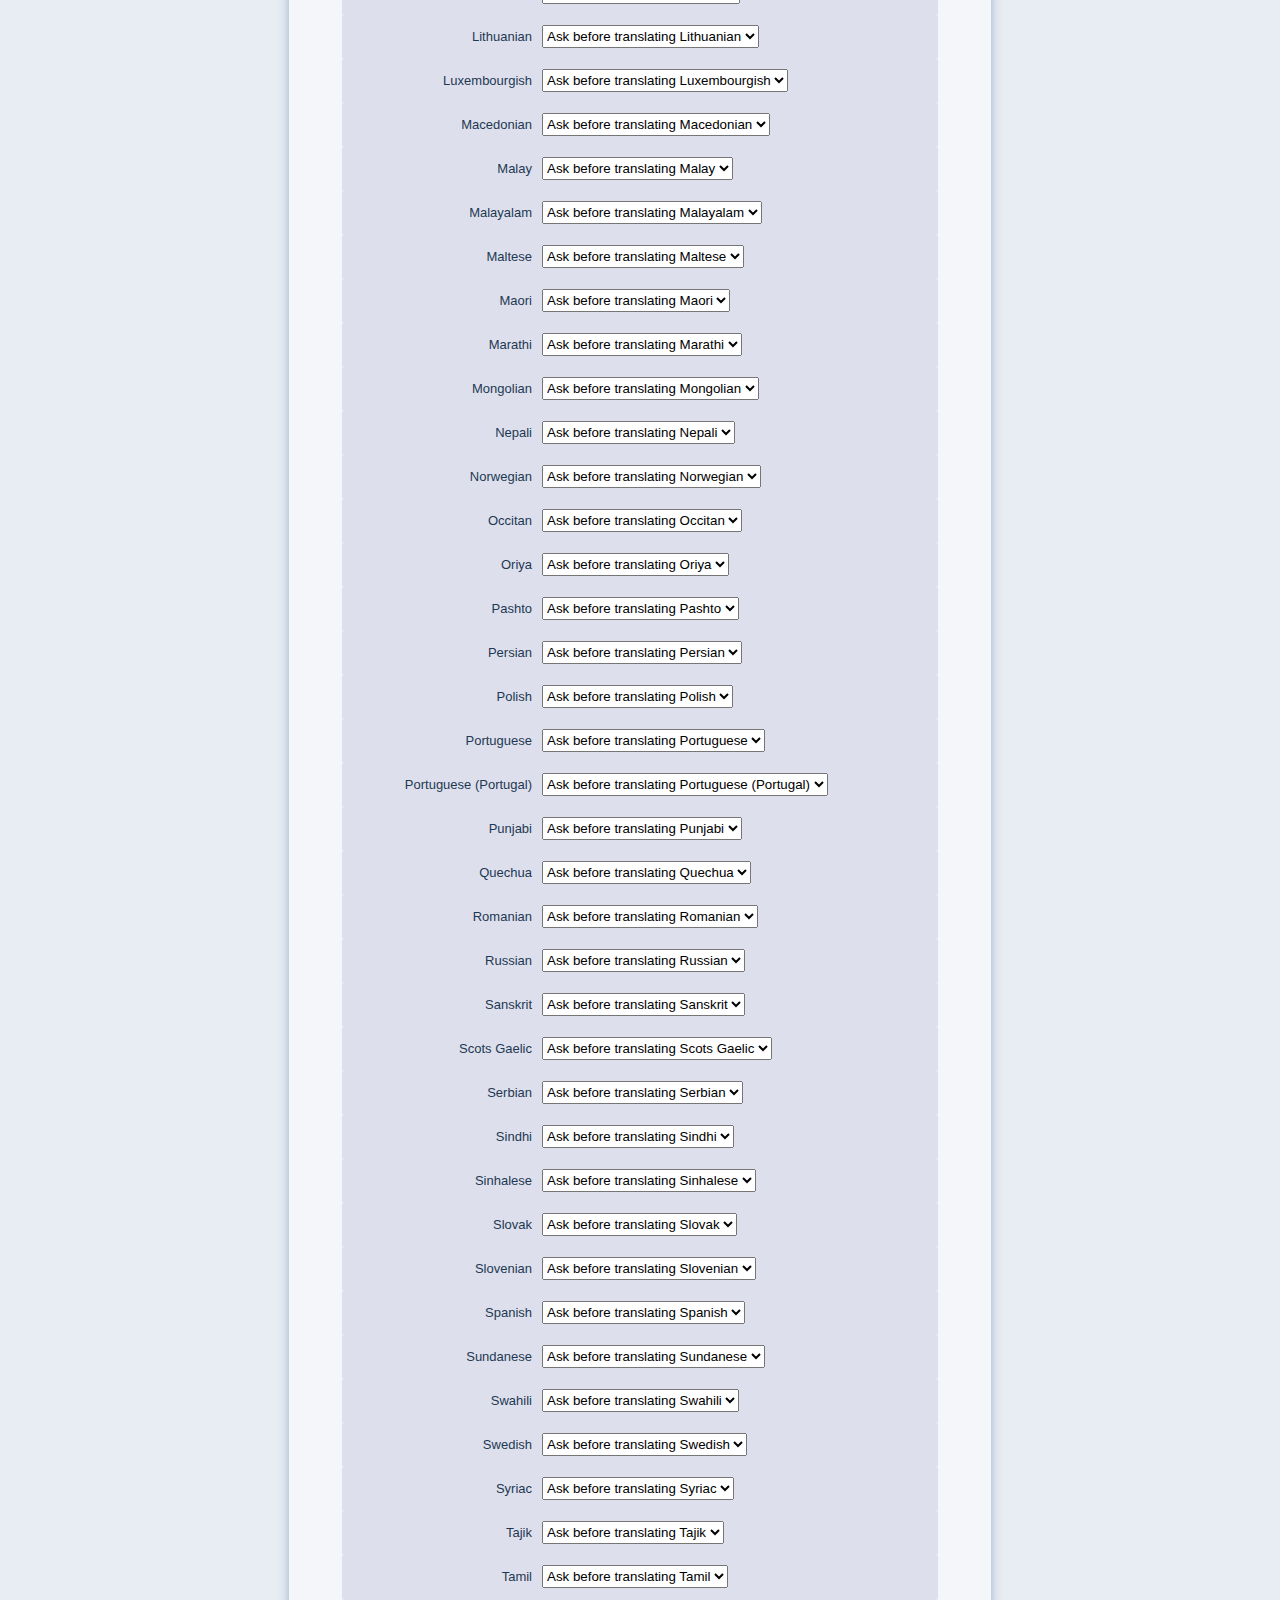
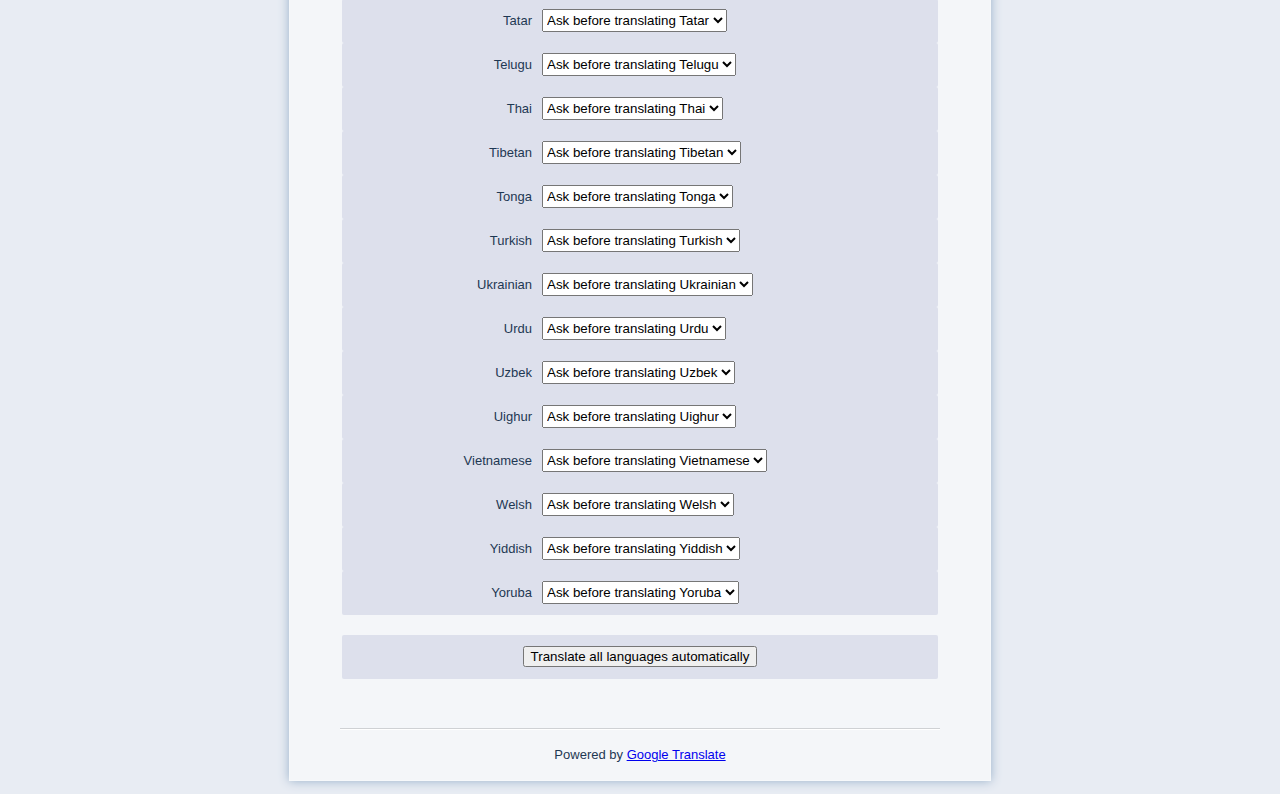
==== commit 80a06535: "Send all strings over HTTPS. Add Done button back in. Tidy code." ====
--- a/options.html
+++ b/options.html
@@ -31,7 +31,7 @@
   </section>
   
   <section>
-    <h3>Translate pages in to</h3>
+    <h3>Translate pages into</h3>
     <fieldset style="text-align:center;">
       <select id="homeLang"></select>
     </fieldset>
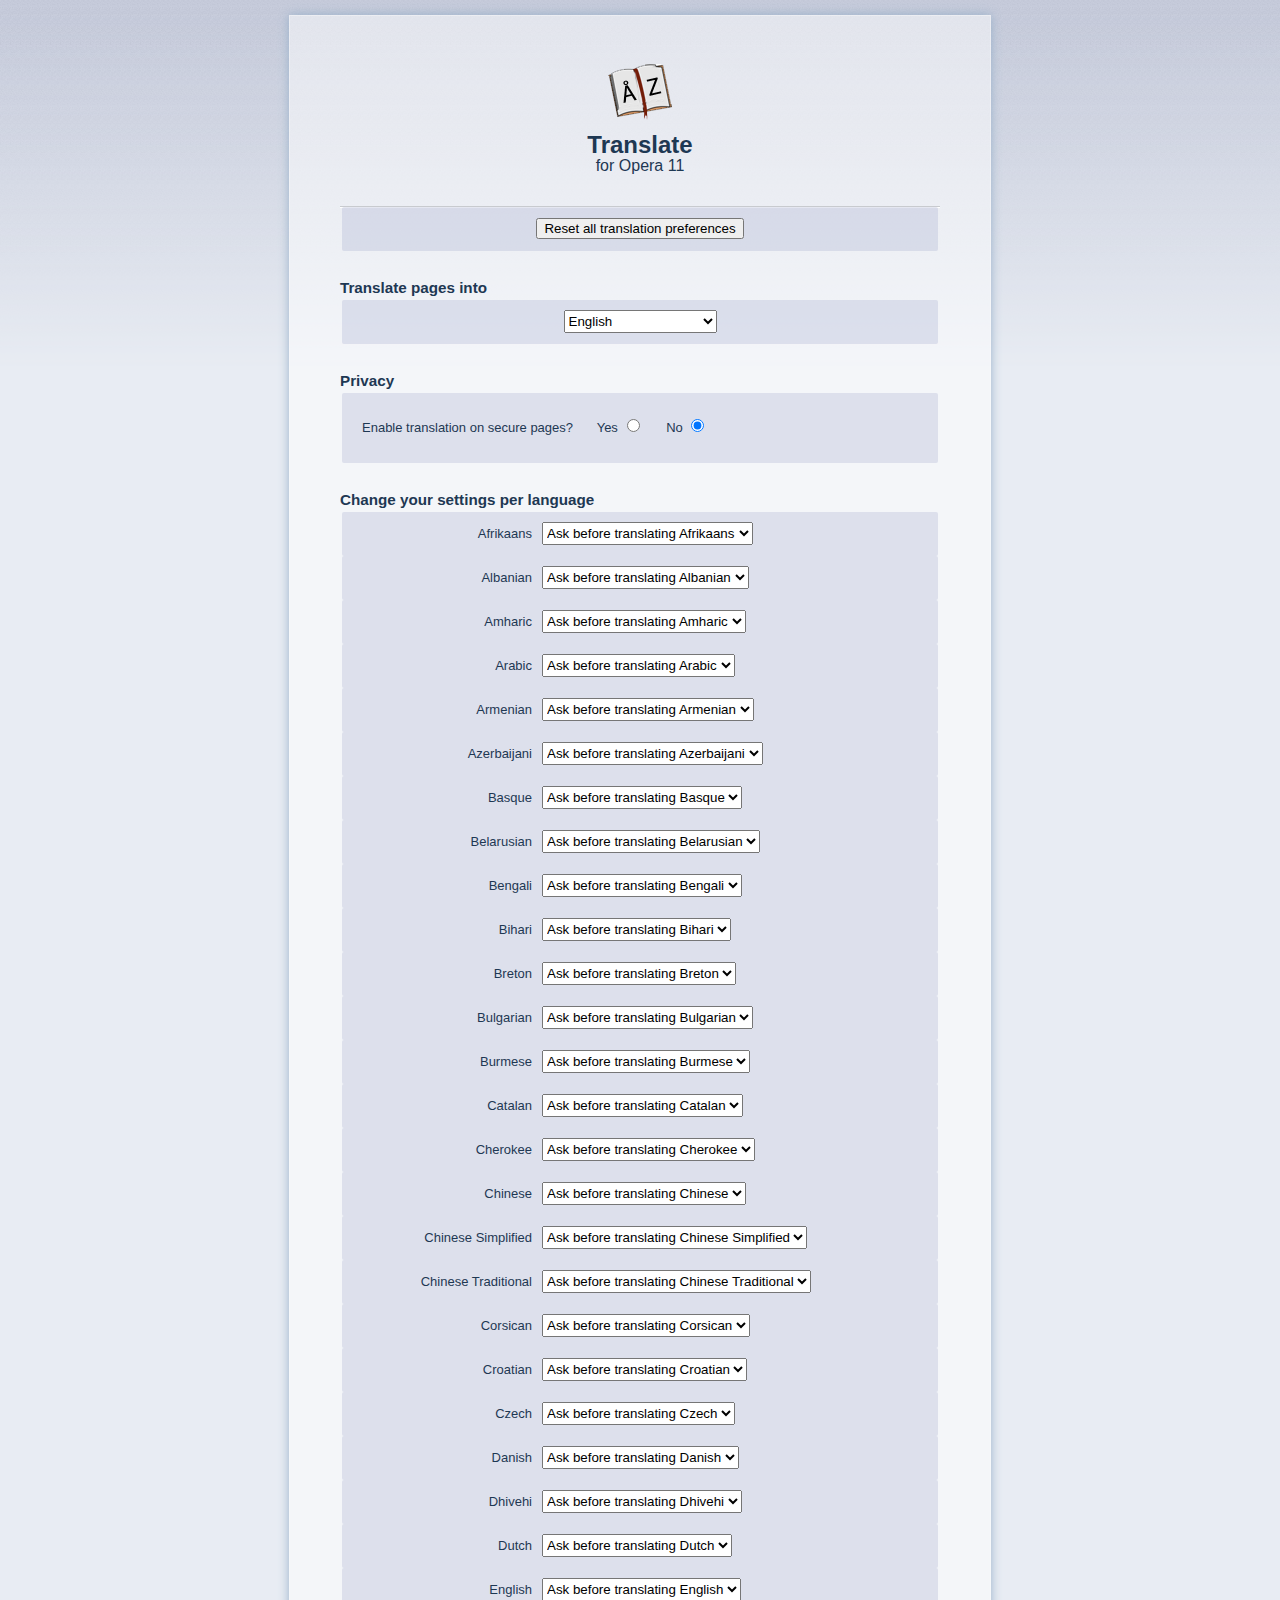
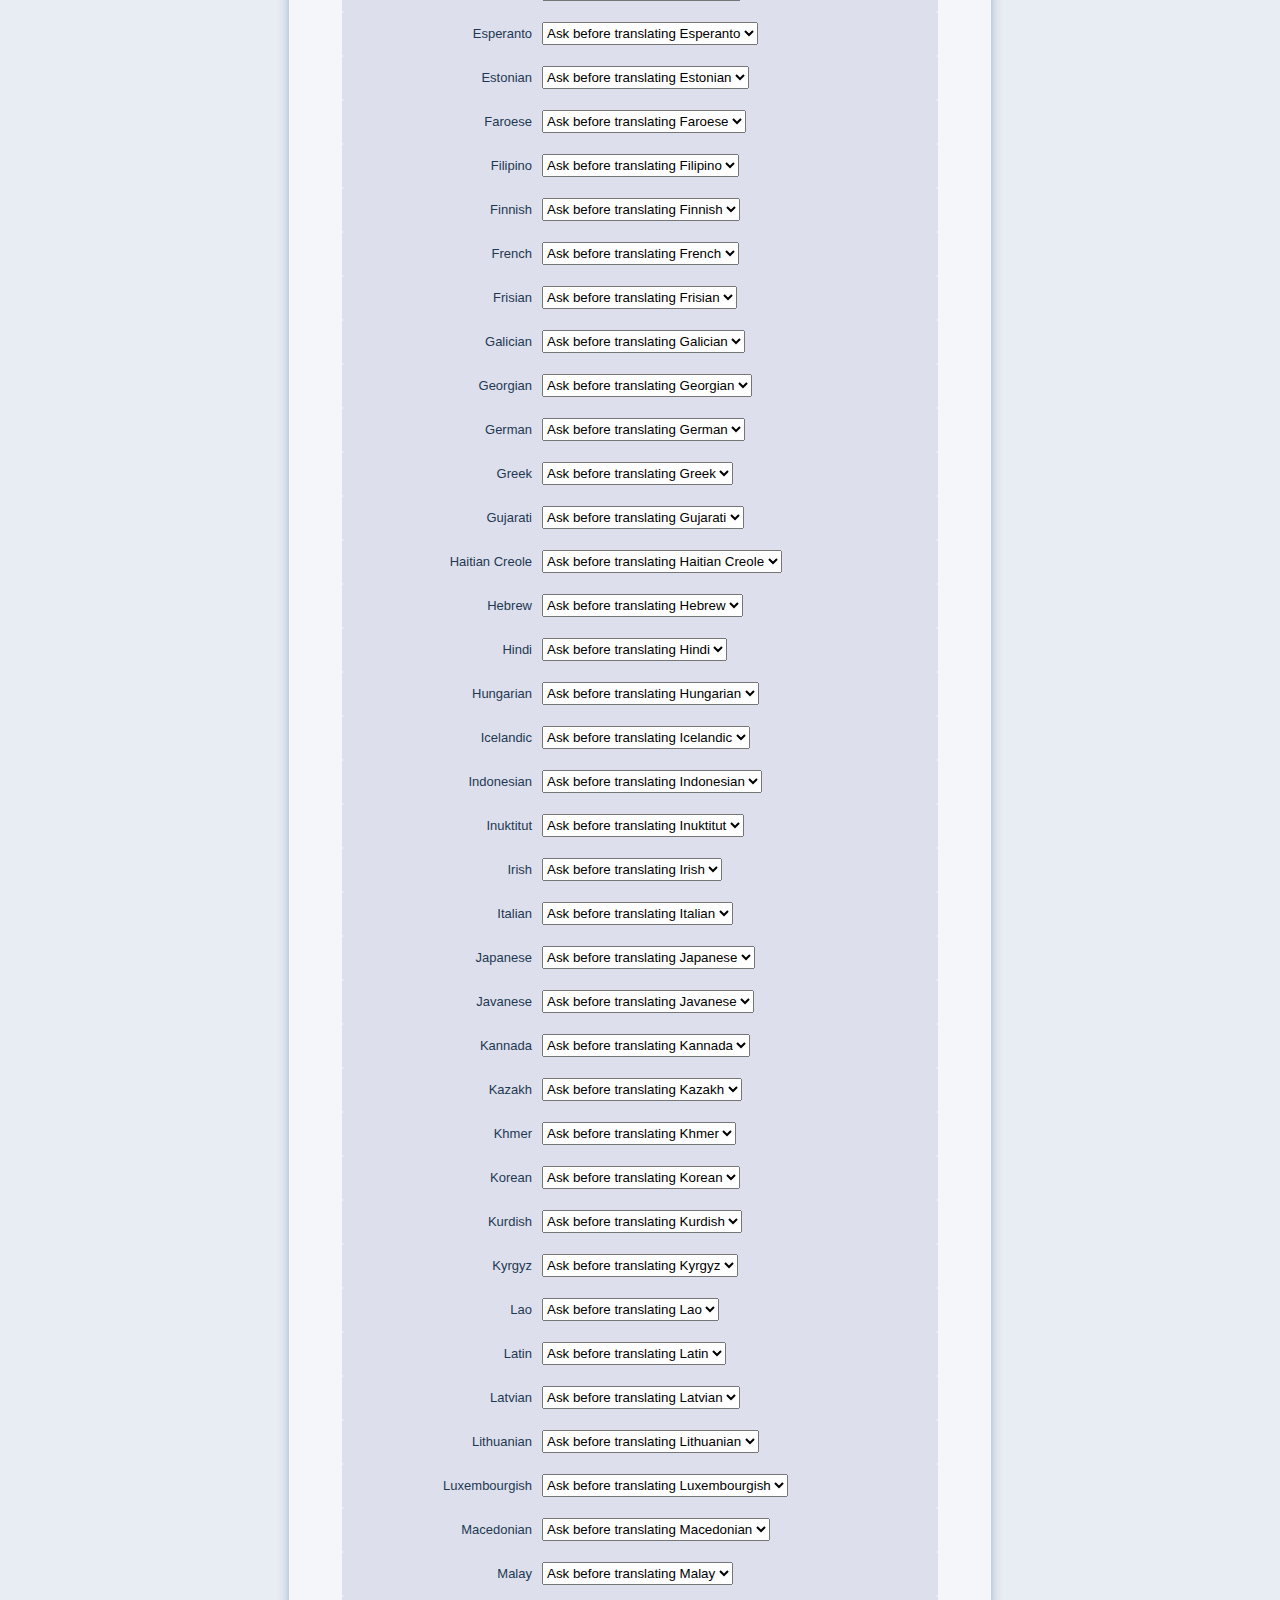
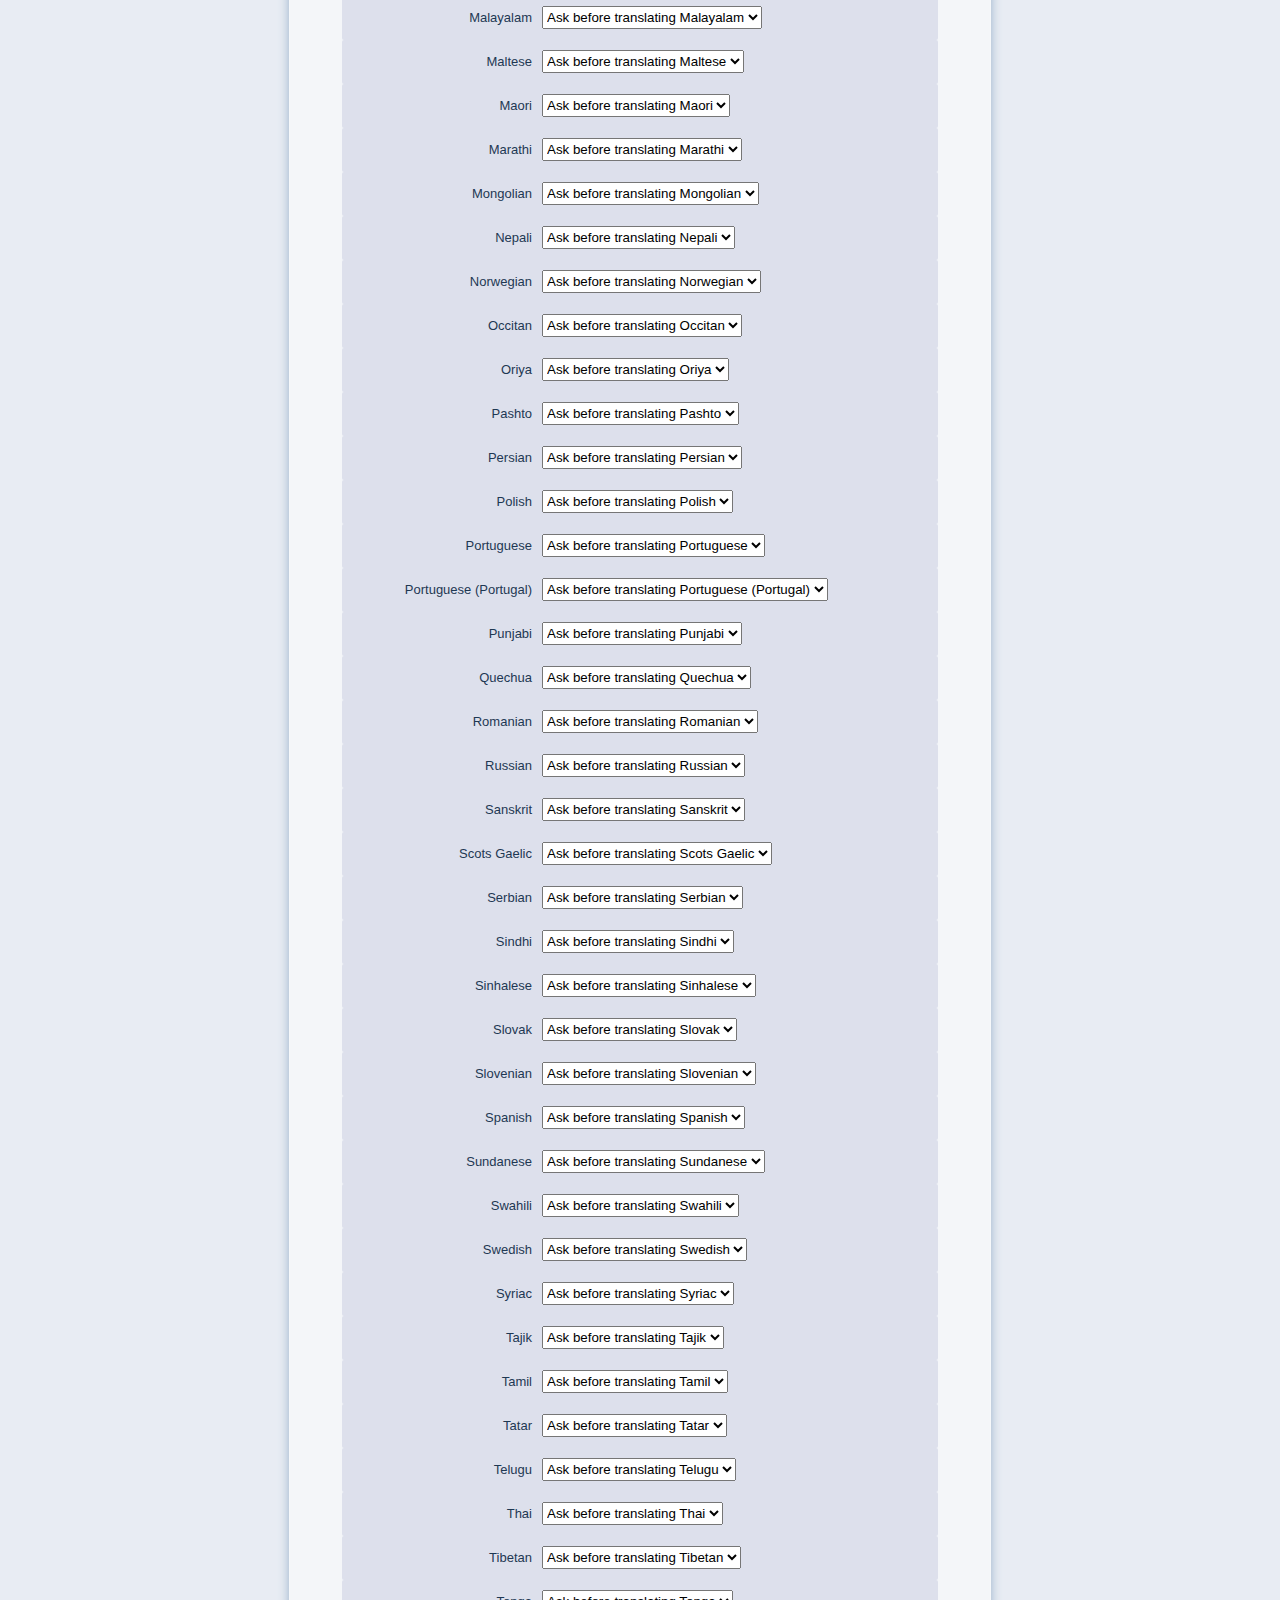
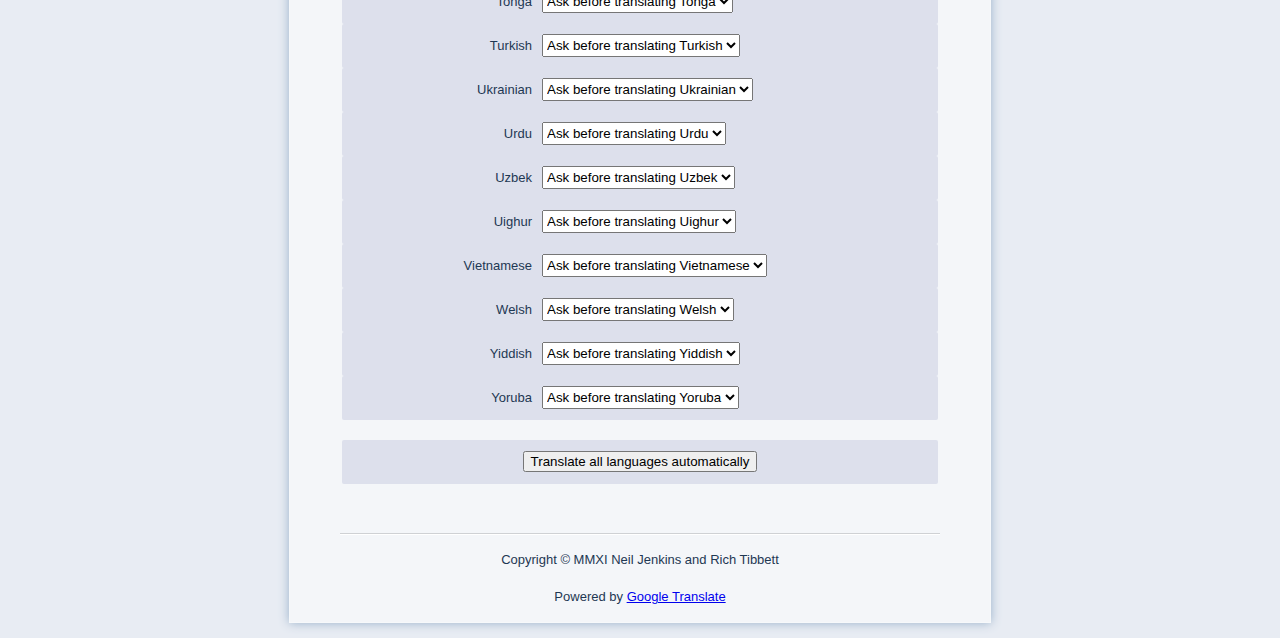
==== commit 457f6904: "Removed show/hide toggle keyboard shortcuts" ====
--- a/options.html
+++ b/options.html
@@ -17,16 +17,6 @@
   <section>
    <fieldset style="text-align:center;">
       <input type="button" id="clearPreferences" value="Reset all translation preferences">
-   </fieldset>
-  </section>
-  
-  <section>
-   <h3>Keyboard Shortcuts</h3>
-   <p>Show/Hide the Translate Bar:</p>
-   <fieldset>
-      <p><code>Ctrl+Shift+X</code> <em>(Windows/Linux)</em>
-      <br />
-      <code>Cmd+Shift+X</code> <em>(Mac)</em></p>
    </fieldset>
   </section>
   
@@ -61,6 +51,7 @@
   </section>
 
   <footer>
+    <p>Copyright &copy; MMXI Neil Jenkins and Rich Tibbett</p>
     <p>Powered by <a href="http://translate.google.com">Google Translate</a></p>
   </footer>
 </body>
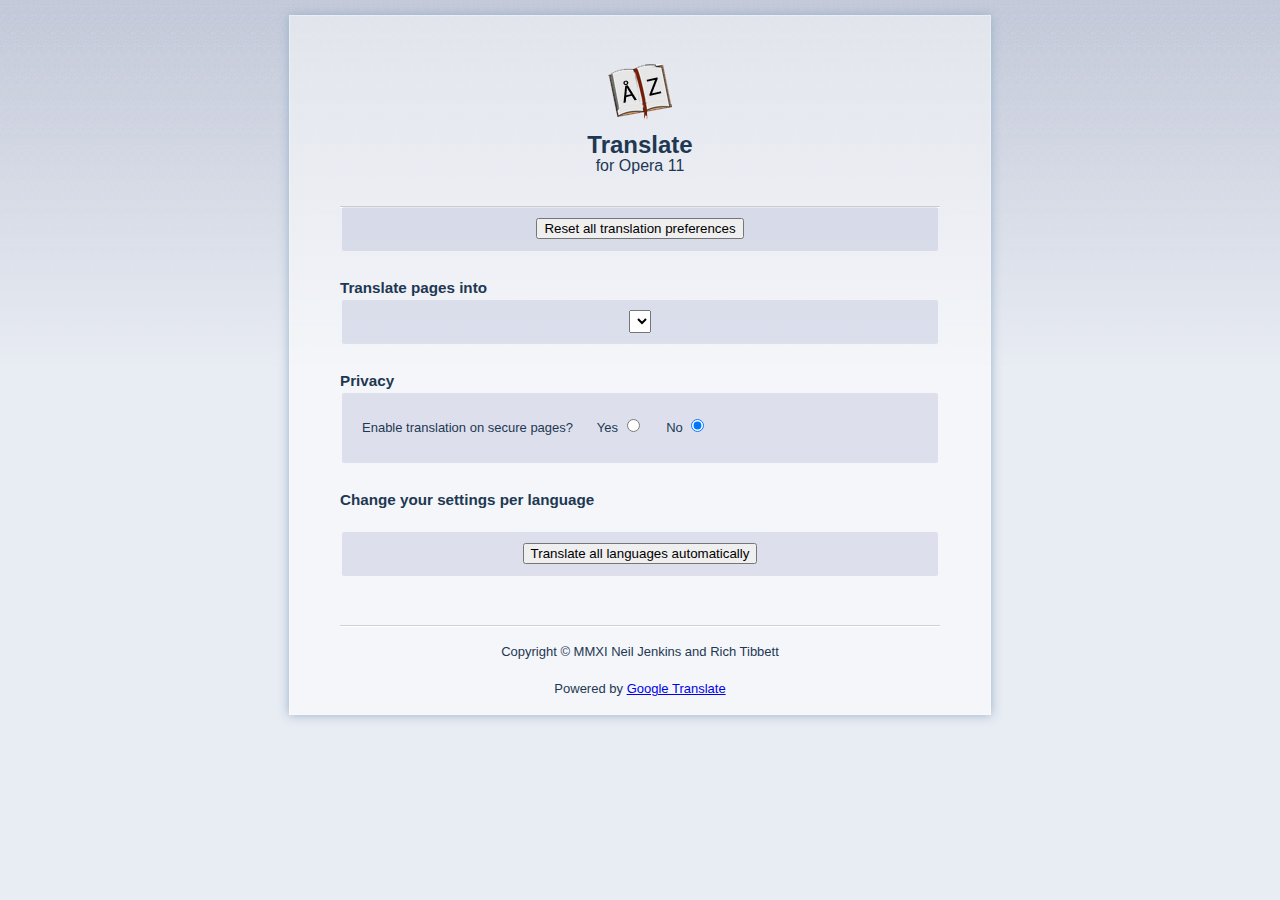
==== commit 7c3d542b: "Integrated with the Opera 11 Extensions Auto-I18N Library" ====
--- a/options.html
+++ b/options.html
@@ -2,16 +2,96 @@
 <html>
 <head>
   <meta charset="utf-8">
-  <link rel="stylesheet" href="options.css">
+  <link rel="stylesheet" href="lib/options.css">
   <title id="widget-title">Opera Extensions | Translate</title>
-  <script type="text/javascript" src="lib.js"></script>
-  <script type="text/javascript" src="options.js"></script>
+  <script type="text/javascript">
+  /**
+   * ---------------------------------------
+   * OEX Auto Localization Library Snippet
+   * ---------------------------------------
+   * 
+   * http://my.opera.com/richtr/blog/experimental-auto-internationalization-i18n-library-for-opera-11-extension-dev
+   */
+  !function( undefined ) {
+		var oex = opera.extension;
+		var i18nObj = function() {
+			var _m = [],
+				lang = 'en',
+				readyTransactions = [],
+				localizeTransactions = [],
+				initialized = false;
+			function _om ( msg ) {
+				var d = msg.data, 
+					s = [];
+				if(!d || d.action!=='i18n_localized') return;
+				for(var j in d.data) s[j] = _m[j] = d.data[j];
+				if(d.id) localizeTransactions[ d.id ]( d.language, s );
+				if(!initialized) {
+					initialized = true;
+					lang = d.language;
+					for(var i = 0, l = readyTransactions.length; i < l; i++) {
+						readyTransactions[ i ]( lang );
+						readyTransactions = readyTransactions.splice(i, 1);
+					}
+				}
+			}
+			var _l = function( stringData, callback ) {
+				if( !stringData )	{ // no data :(
+					if( callback && typeof callback == 'function' )	callback( '??', stringData );
+					return; 
+				}
+				var id = Math.floor(Math.random()*1e16),
+					cb = (callback && typeof callback == 'function') ? callback : function() {};
+				localizeTransactions[ id ] = cb;
+				oex.postMessage({ "action": 'i18n_localize', "id": id, "messages": stringData });
+			};
+			var _r = function( callback ) {
+				var cb = (callback && typeof callback == 'function') ? callback : function() {};
+				initialized ? callback( lang ) : readyTransactions.push( cb );
+			};
+			var _gm = function( id, replacements ) {
+				if( !_m[ id ]) return id;
+				var s = _m[ id ][ "message" ];
+				if(replacements)
+					for(var i in replacements) s = s.replace('<string/>', replacements[i] );
+				return unescape(s);
+			};
+			oex.messages = _m;
+			oex.addEventListener('message', _om, false);
+			oex.postMessage({ "action": 'i18n_load' }); 
+			return {
+				get ready() { return _r; }, 	 // parameters: (callback_function)
+				get localize() { return _l; },   // parameters: (strings, callback_function)
+				get getMessage() { return _gm; } // parameters: (message_id[, replacements])
+			};
+		};
+		if(!oex.i18n) oex.i18n = new i18nObj();
+	}();
+  </script>
+  <script type="text/javascript" src="lib/langs.js"></script>
+  <script type="text/javascript" src="lib/options.js"></script>
+  <script type="text/javascript">
+// Load i18n messages on load
+document.addEventListener('DOMContentLoaded', function() {
+   //document.getElementById('app-name').textContent = opera.extension.i18n.getMessage('app_name');
+   document.getElementById('app-for').textContent = opera.extension.i18n.getMessage('app_for');
+   document.getElementById('clearPreferences').value = opera.extension.i18n.getMessage('reset_preferences_button');
+   document.getElementById('translate-to').textContent = opera.extension.i18n.getMessage('translate_to');
+   document.getElementById('privacy').textContent = opera.extension.i18n.getMessage('privacy_settings_header');
+   document.getElementById('enable-secure-translation').textContent = opera.extension.i18n.getMessage('enable_secure_translation_header');
+   document.getElementById('answer-yes').textContent = opera.extension.i18n.getMessage('answer_yes');
+   document.getElementById('answer-no').textContent = opera.extension.i18n.getMessage('answer_no');
+   document.getElementById('language-settings').textContent = opera.extension.i18n.getMessage('language_settings_header');
+   document.getElementById('blanketPreferences').value = opera.extension.i18n.getMessage('blanket_preferences_button');
+   document.getElementById('powered-by').textContent = opera.extension.i18n.getMessage('powered_by');
+}, false);
+  </script>
 </head>
 <body>
   <header>
     <img src="icon_64x64.png">
-    <h1 id="widget-name">Translate</h1>
-    <h2>for Opera 11</h2>
+    <h1 id="app-name">Translate</h1>
+    <h2 id="app-for">for Opera 11</h2>
   </header>
   
   <section>
@@ -21,27 +101,27 @@
   </section>
   
   <section>
-    <h3>Translate pages into</h3>
+    <h3 id="translate-to">Translate pages into</h3>
     <fieldset style="text-align:center;">
       <select id="homeLang"></select>
     </fieldset>
   </section>
   
   <section>
-   <h3>Privacy</h3>
+   <h3 id="privacy">Privacy</h3>
    <fieldset>
       <p>
-         Enable translation on secure pages?
-         <label for="httpsOn">Yes</label>
+         <span id="enable-secure-translation">Enable translation on secure pages?</span>
+         <label id="answer-yes" for="httpsOn">Yes</label>
          <input type="radio" name="https" id="httpsOn" value="1" /> 
-         <label for="httpsOff">No</label>
+         <label id="answer-no" for="httpsOff">No</label>
          <input type="radio" name="https" id="httpsOff" value="0" />
       </p>
    </fieldset>
   </section>
     
   <section id="optionsList">
-    <h3>Change your settings per language</h3>
+    <h3 id="language-settings">Change your settings per language</h3>
   </section> 
   
   <section style="margin-top:20px;">
@@ -52,7 +132,7 @@
 
   <footer>
     <p>Copyright &copy; MMXI Neil Jenkins and Rich Tibbett</p>
-    <p>Powered by <a href="http://translate.google.com">Google Translate</a></p>
+    <p><span id="powered-by">Powered by</span> <a href="http://translate.google.com">Google Translate</a></p>
   </footer>
 </body>
 </html>--- a/lib/options.css
+++ b/lib/options.css
@@ -0,0 +1,79 @@
+html {
+  background: #e8ecf3 url([data-uri]%2FsAJI4RCPglbh4hNkIcIwQX8rVJZn7P5h2%2FWbXTnlEpTeLYazvbx%2BPx93%2F9z%2F7yj%2F%2FE689%2F%2B3e8%2B7G%2F%2FvO%2Ffcw%2FD1UT%2FxtjCP5ut7uYbcdVVcbtdosv%2FsPLy6VP9u9%2B3F%2FLssg4n89x0F%2F3u%2FaP%2Fvr4ePfWLC663%2B9xhTfvn6%2FXa3z2v%2FP54hcs5%2FNJhp%2FkV3jL%2FrpcLg%2FjxUXDzz6dhsn0tzbUY%2FUJj4%2BPq39fPj4%2Begj%2B8pmfTqc4Vi2eazxnqWP9o4%2F3vJ7sk%2FKx9rrh3Sflrfp4b%2BvnMdbJRP%2Fr4L0bvLL1JVpED0Nza3ytbP3B1g0wb80vwHr67%2F4%2FfrxHF8PW1uJCb8C%2F%2B%2Be1Rf%2B8XeVd%2BJZ66%2BhpnYhGi96aX4ErvcW123jPlmIIy8AJq0DEOP17vcTXtj7rwBb5wm%2FCEctj6%2FJYTmqdtXfjB71FtO5%2F%2Fu7H%2FbU2ErOO2bo0%2BcG1tZ4tLozJXC5n9abrBMwYUhOfY1L%2BbRXYGIv%2FgHdMyIcWva77ayW0GJ9giUqoY31HfdDqYj3ppCmD0Uss9nrMQhX8iy%2BFL74vU8245PKWs%2Fa%2BsIXepb%2F8R%2B%2B6diiGMiAEAhGq3fG%2F6i0l3PXFJ%2BLb5D9Cz12XfAglWS4Uqa5%2BNWac65et1zZabOHtFvvc25ZSkzvy%2Fv4jW%2FQf3t7eFPIHufTZ%2BxBeXl7TvKxjlB8%2Ffgi0sSQoZl97rvHZd2a9qmfqB6%2FXj5596XquI7pdBSRare5ixusYY9EHVNTH4637wTQ5Wsp2sbBHq7hb7k7O0gXYl6rGCLOXWuhffD1hczAc1iFsoS%2B41jpqLPAYELkU3JJshRDAFJdBbTkYaRHS3EEo%2FEToSo8xtXBbv7IWmkKcRiCWB8qUM34VrOf6gujJ29urtLquNgYLr2lz0rLlwt9zMv73%2BvomJTmLn1QWrOzRyVu0GDgUvwyVYInK3LR9ZDdXZuS9V8KFd7jkYNGxbt7S5fISauqTCiNbPgXb1VIDxfKJuH67IVXosrdQahsd%2BEl%2Bve9S%2BBlYr%2BvV9XnIprVpzWIFyma3m%2FBdwtJgvBAzhY3x7nyZYOpq%2B9yPp9krvxLdlTBoLU2cVE5rQDcs1%2FQK3xjduu0MG572%2ByUEwn%2FM91OborQiGgYgnBDGpvFnmhbNndXiIqcD1rUsbEi4L7YHIt6Sjy8sRVrWGKfANvq2%2BWJD%2BSHhIR1%2Bkh%2FMk%2B89xnTLEXyEWYZAtEeohVZ3zSFmUN8ynt7qUo4JOxYXjQwRYEbswWul4t3TwXvz2E%2FuFlYYttO3cMH44C4gxL6dq0Sh%2B6EUEgjEDi%2F%2F3tEeRMztjwsyPENK%2BE1r3%2FPKWkPBeOGre%2Ba%2BoDCaiAZIVTeT4lPKVtPkYdExqW4o451FXQAggzSMkKJoCBKMnfCWK8rzVhc40vH%2B%2FhHdcnCJyVSLrq6YTOy1uri5AGxDjcmkqT6XwKaUa4cyUIOejNYPHLi54KZiZaAUk6FuOn70ixBClAjmznAMWT6nAzo%2FFCeXueggrrZOymBF%2BFqxZXouF6eU8nNpYii%2BlsfVUfHEw4T886mcKIKQAc%2BEAC4nNVxmZr3p7rrVnIzA5aUZdImBPYzQqn3hzR60EElFhTBC7heCkcJCkee2C9lqTwzxI7xTG6hNmId0jFtd9274AkS86D%2FmrqVhgHctLexuw96UnMY7wkFspZ%2Fs3cOPZ8AkgkBTqjt4f%2BiZtUOlpMIqK%2BoguIL37A3dphKdsI0U9dXOeNcuSu7vEGbDeiCKDsdaoYGuJysiKniKDtZhSN2JU94aQ8D6YijjEmO7YFwlbtqSVCmrjesNhnJpe4joqiKqjKRqDBG8wS%2BWXZSMXl5y1gizat1SDUpgM1C%2Bp77DqCOOhL5gsSuqjhNDVZGnepe33A3t3NoTtPSDuQTeAnao7GN4idCp8hwPjmiHAWReSAwA%2FlDhqHqvIRS5C4p9BgMwZgCdI%2FhnX2AYrWIAqU%2FY07LVYAC2IYCchDOAiB3IVyvitc2er%2BN1JcoI9MMo17IK3owZAKQk7A0sxMQAbI8BKCe56y4pGIBCAOrVYTVEDNasnVAxACSPrTvMAHSHAcDhl85vDEBLeoyC%2BJhIZOzEAARhP49znUhuKTGAmPHEALbIBTbGF35iAK7rsI%2FIPlR2GIAQA8iuJwYgRwzAigEIMQDjoCmWhxhALAPMHsSsvtvMAFo2JwaQgksMIHIXdI%2FWI9CE%2FysGIJX09IyLAWj76x0GAJqUOl6ZhhECaBWAbazYrBlACe8NmtcmJpYOYTSs%2F1cMgNGNHDEAj2M5vNZiABWUbAzAVgbQXRIDEFoNZQYgOwygucoAiclFP1fW%2FmqIz32MYACdeLteIziuaCBgZSSQjrx2GMBDdFrx2SiXdkdcdsgApBhABxzEADYihywY5gR5AjEAYQbQXWGHoOsPGRIxAAhCx4%2FMADpOB3wpBtDp1MoAGtkpMQAjBtB2EwxAVgbQccQOA%2FAWzSg4YgbQqX7TQvhoRPfFANpphktBzrrDABZiAFa2JxUf8lgBkxIDMDAA22EARgzAZgaQgfBnBhDJ2STNuQoTA0gxI4rZxBUteUNgAC1aJRCKYMm%[base64]%2FLQbQC51Rft%2Bn225pkF8JPT6lEzUEx18xANabrbuvGIAQAyBfeDPKaTKVwpHU1E1YSzAUDEA246QPeWspWMePBclPvG2tYB3jEgPoG4oIkCDEzABsRt3EAOyIAXTiCLvkMRMzgJB0N%2FawizAKvTPEAOBKQqoRQ84MQCYGIHsMIHIZlxhsG3aoLQWEwn1yZpdLk00mC7E8lbPYAQOQPQZQ%2BYJi8T8xACEGEE4dk5gZgBUD6LCw3LN8lwHIzACsGIAUAwAv05kBCFmwuMNcIa3sMQAhBtAsjRkA3IMQA2i%2FwwwAKZRSHYDiziS2cmYAdsAAjBmATAzAQ2s7YgB504bG2%2FEaMQDO3mxiAMYMQL5iAH2vo44pbNBcB%2BAxhFYsq%2FON7luo8Mm4DgA2XCusBmZqazbXAfT9GqwpM4BOciuMxa1KmesAwB079j6qA2hrcVAHIHMdwMPCFwOQPQbQkl3Lkw5zqgNoowSVgBU%2BqgNgBiBHDKB5WQ1JmQG4wCojT6JJ%2BK5gAAsxAK4DsKM6gJBmeFkYVdQBwOwp3zvUQsI41mEhalMQ5yIa2KsDmBHAJwYgFD8YWN8RA%2BhI6rt1APIVAzC%2BxfaMAaAOoBNYhLCdiUx1AEIMoNUADIDrAJgBKDEARR1AQ1%2B%2BxUYMoOsAhBgALG%2FDfdyg7XiMGMDDjYi5DqCBEIaC2YeYUR2AUEDktyiVQsasxlnHtxADEIQwVAcgewzAnjGAXr%2Fk980ApBjAQx3Awy1VqgOQuQ5gZgByxADkoA7AuA5Ayc2F1hcDkJkByINPWS9YGYA8YwBCDKAdKBhAJIgIDVGwwqQdDKANOtUByDMGYF%2FVAQgxACUGIHMdABhAl%2B5wUchRHYB4ROKG9ogBCOoqqg5AoZVpRZIBKOon4IK9q2IAiFLTDU91APFeDKBtENcBHDGATcKnOgAwgDghjWkyAC0G8ODeoIVcB4CiSGYAnMtIh64HDECoDsCYAVBJY%2Bq2O8%2BqAxBmAI2MKQ4XrgMQvvE%2BMQBjBqDwor47EwPY7iHh6uIoRnUAMtcBzAwAuM6oMHHZYwBVN3ND4htOkRkAutYaRsflMTxiACjVku8wADtgADYzgLgrwcl5MQDbYwC4raE46SsGIMQAtrAQDOVZHUCPiRhApH2V9HyqA2hHlCpxQnGiMAMwYgBQ%2FC6LisV%2FUgegVAeggyp5u4iqGIBQHYDMdQDyjAG0q0AyDgxGOc0nBmBTHUBnc8wA2utPdQBb%2FIhqz6l8gxmAdte1G1wH0OoRFndiADLVAQgzgOY6VAcwM4DHnSnrajsMwI4YQOey96pqOWIAQtn6Vq14UAcgvBkQCqs6AKE6gLZoMwNogfDFR2tcByBfMIDc6%2BsNsPShDoDvqmQktcMADEtWdQA5ToRZX9QBZK5AdQDMAAQlHavH1bkOgBmAzXUAclAHsMsAHtInYgCw710HoAgLuNAYJWaoA5ifBeictRiAzHUAclAHIGAAiOi1GACjWuE6gPlZAGypEg21vToAo2cB2sz07dR6FsDoWYAY7zluJ2wMoHUbMjg9C%2FCJARgxACMG0OXzfa%2FIHSTfCqwVWJgBaAlu38hBzBstzncBJgagYGpzHcDMAGSuA5CdZwHsqA6gK7m%2F%2ByyAwGF%2B51kAecYA%2BubN9CxA13IpPQvQhJ0YgOBZgCbXsDcolSAGYGAAslMHoFQH0AzAigFwHcCnZwGYAejOswBdB8BhzDI9C%2FCpDqAR2cQAjBmATAxAiAEEv5jrAPyCZedZAOFnAXAnWQ8YgPGzAA8PN1DmFGHNXh2ATAzg4VkA%2BU4dALJKpToAFNnI3rMAMtUBSEWnxgyA6wCMGEDILjMAneoAZK8OQHbqANig6vwsADOA5n24F4JnAQTrd8AAHuop8CxArOfEALTLdnDzHWOaGIDsPQsgQGIzA5CpDqALluZnAXSqA8CzADY%2FCyD8INWzZwFmBmDPGAAGrYjVJgYgYACa9WWHdQAKBrBMdQB2VAfQioVEguoAopSenwUAbX0QhmIAtvcsgFEdgDEDMGIAUgzAiAE81AHAE%2BgOA7A9BiDEAHRmAEIMQIgBLMQAsr6nGIAQA2jEWAwgngUQehaA6wDAAIQZgD1hALbHAOSgDsDwLICQZ5XpWQABAxAqa2MGgARI5zqALvDj%2BAyrMaAvuAPp3%2BEZqA5AmAHMdQBGt1btqA5A9p4F2GMAQgzA%2BFkA1AHoNIytDuBPf%2Fi1%2Ff43v7Cffvcr%2BeNvf%2Bkv82P1Wfyzv4Z88%2B%2F%2FeOLP4lYmZGAO9bMAAAAASUVORK5CYII%3D) repeat-x;
+}
+
+body {
+  font: 13px/24px "helvetica neue",arial,sans-serif;
+  color: #1e3853;
+  max-width: 700px;
+  overflow-x: hidden;
+  background: rgba(255,255,255,0.5);
+  margin: 15px auto;
+  border: 1px solid rgba(255,255,255,0.33);
+  box-shadow: 0 0 10px #98b0c9;
+}
+
+header {
+  display: block;
+  text-align: center;
+  padding: 45px 50px 15px 50px;
+  margin: 0 50px;
+  border-bottom: 1px solid rgba(0,0,0,0.15);
+  box-shadow: 0 1px #fff;
+}
+
+section {
+  display: block;
+  padding: 0 50px;
+}
+
+footer {
+  display: block;
+  text-align: center;
+  padding: 0 50px;
+  margin: 50px 50px 0 50px;
+  border-top: 1px solid #fff;
+  box-shadow: 0 -1px rgba(0,0,0,0.15);
+}
+
+h1 {
+  margin: 0;
+  font-size: 24px;
+}
+
+h2 {
+  margin-top: -3px;
+  font-weight: normal;
+  font-size: 16px;
+}
+
+h3 {
+  margin-bottom: 0;
+  margin-top: 25px;
+}
+
+fieldset {
+  border: none;
+  background: rgba(150,160,200,0.25);
+  border-radius: 2px;
+  padding: 10px 20px;
+}
+
+fieldset label {
+  margin-left: 20px;
+}
+
+fieldset *:disabled {
+  opacity: 0.5;
+}
+
+option, select {
+  padding: 2px 0;
+}
+
+.optionlabel {
+  width: 150px;
+  display: inline-block;
+  padding-right: 10px;
+  text-align: right;
+}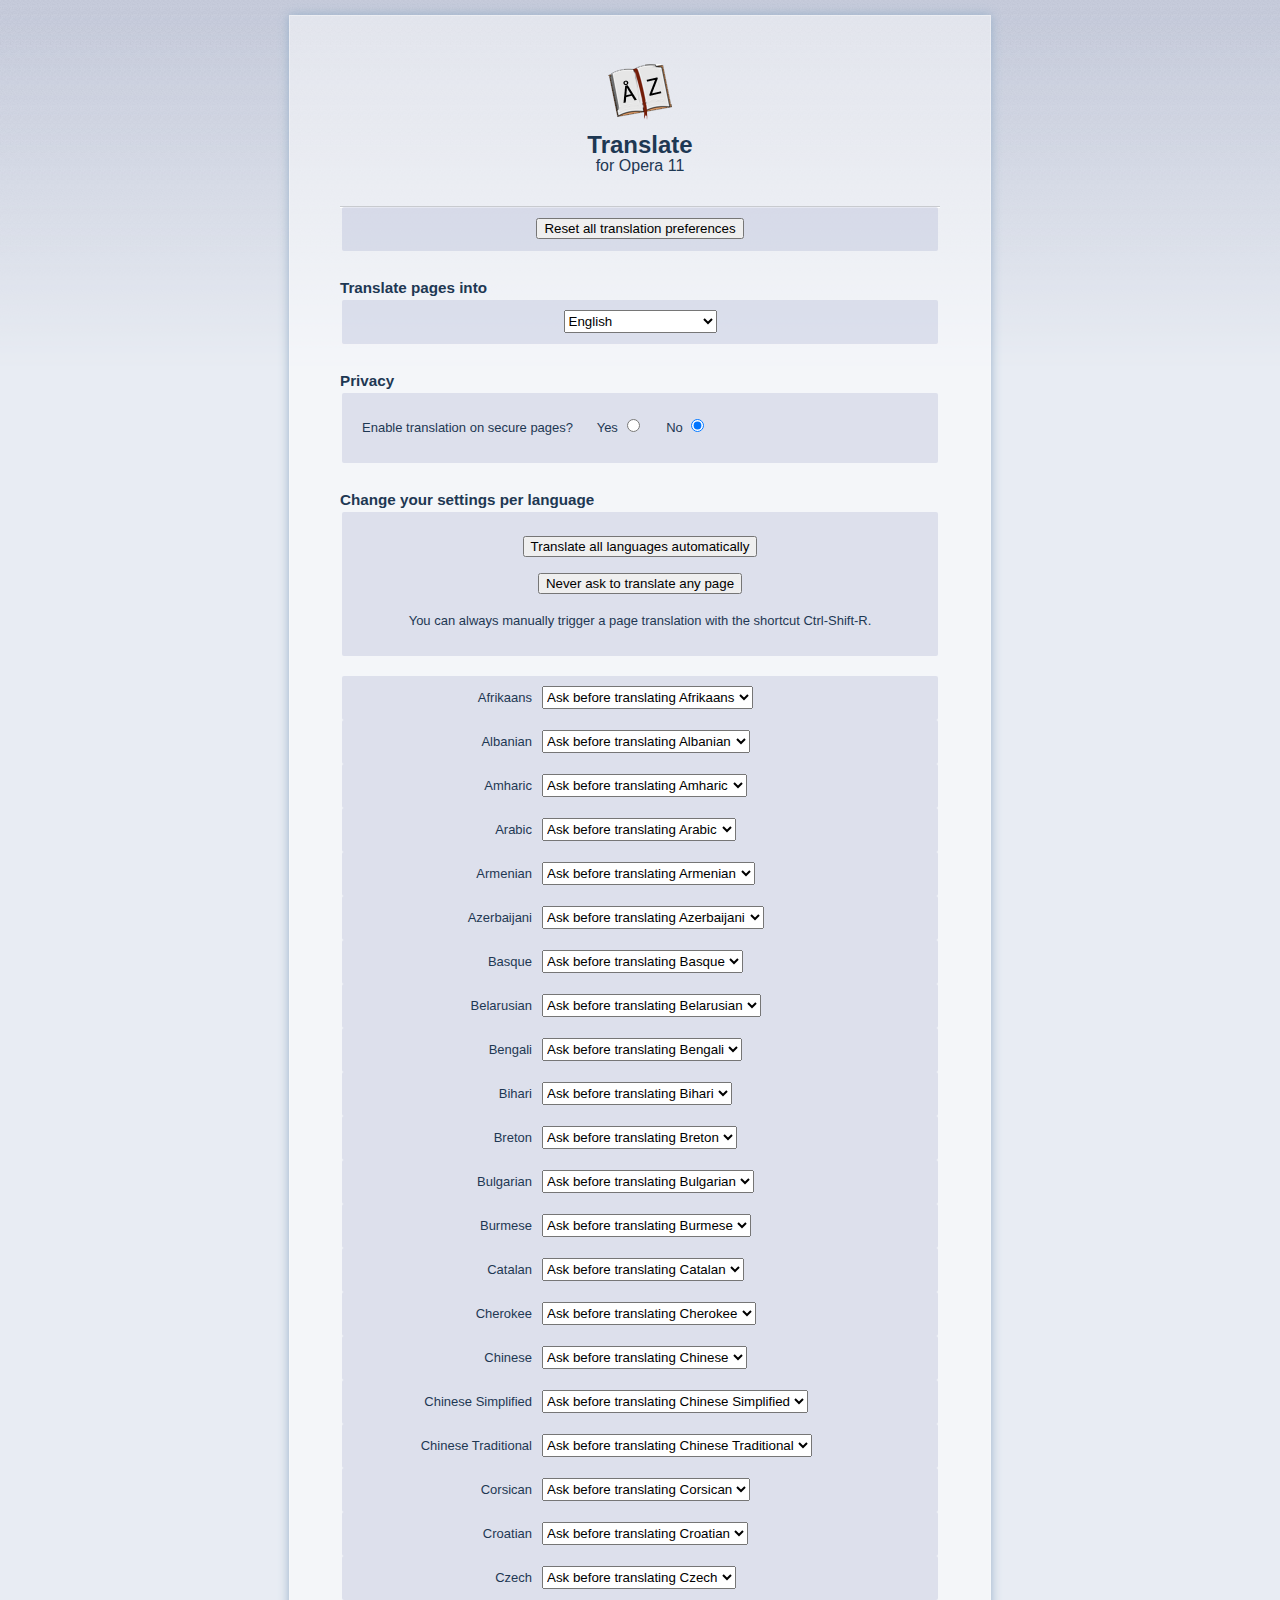
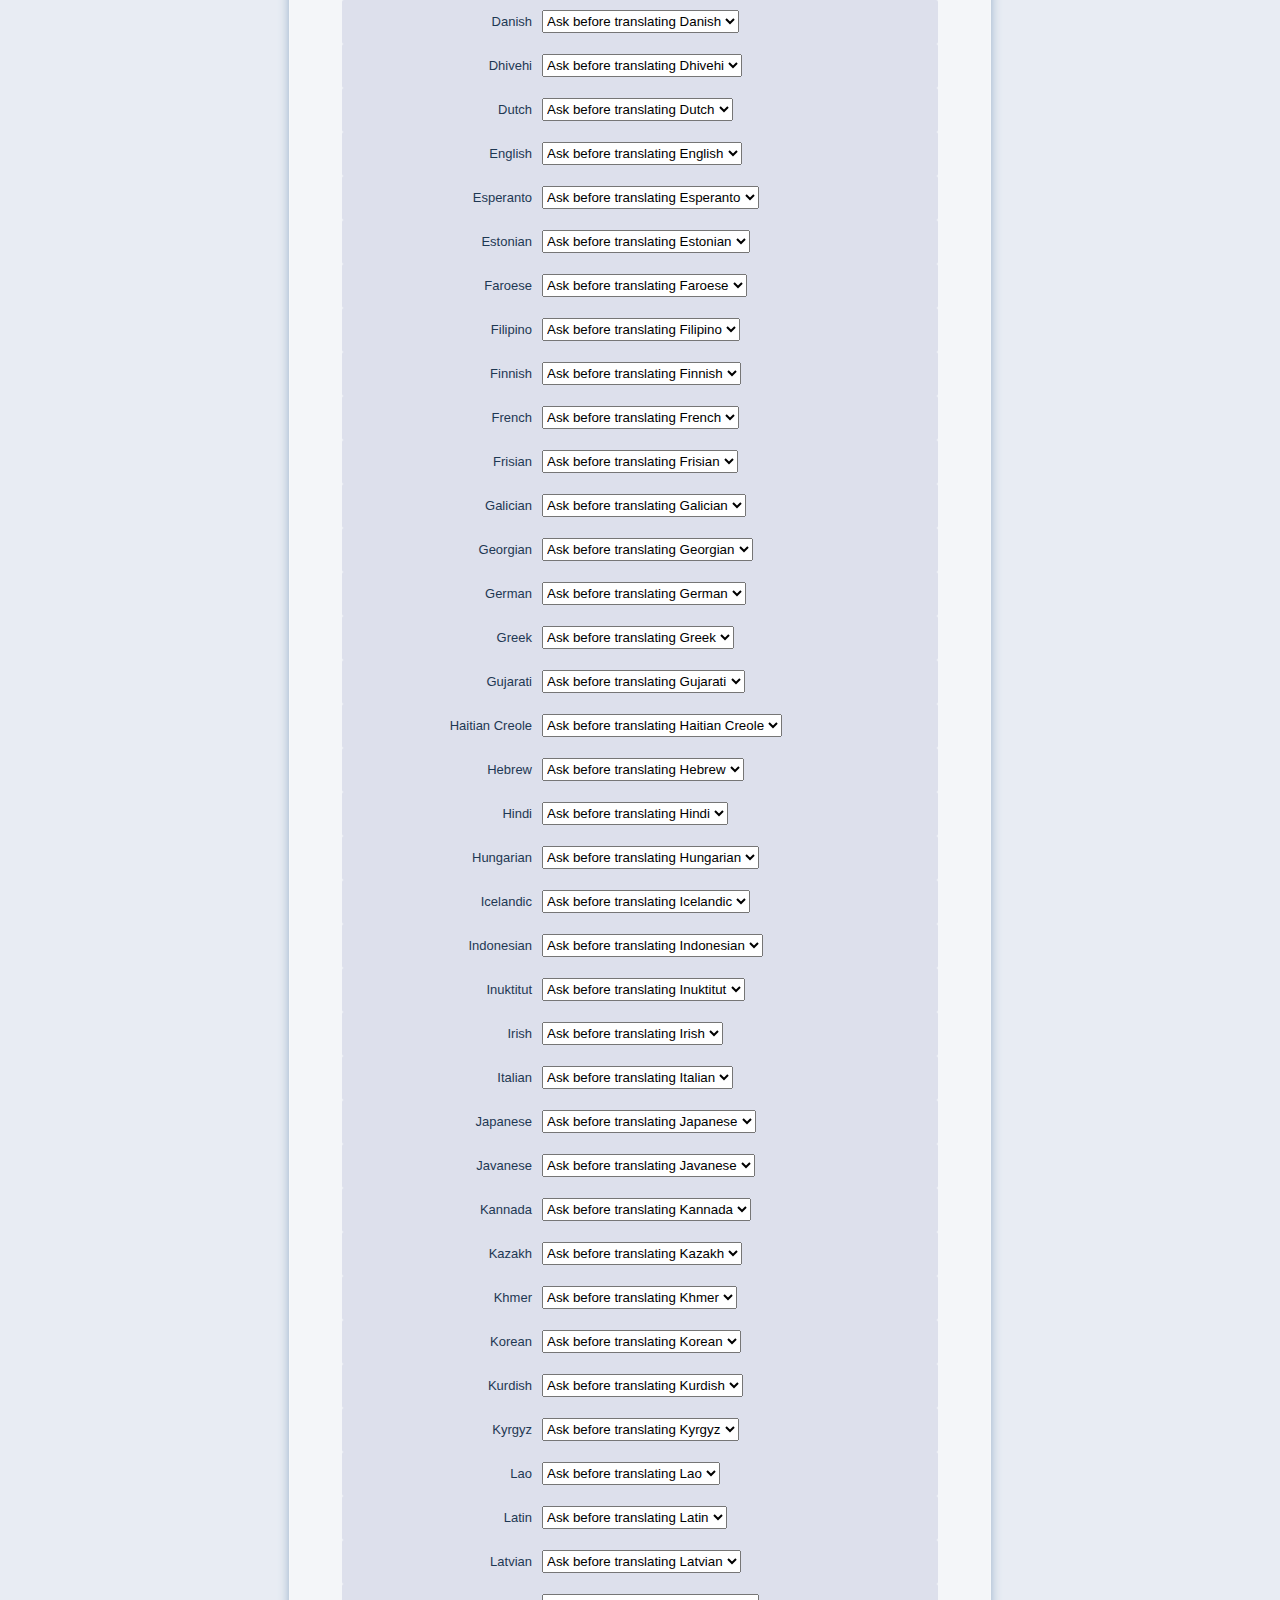
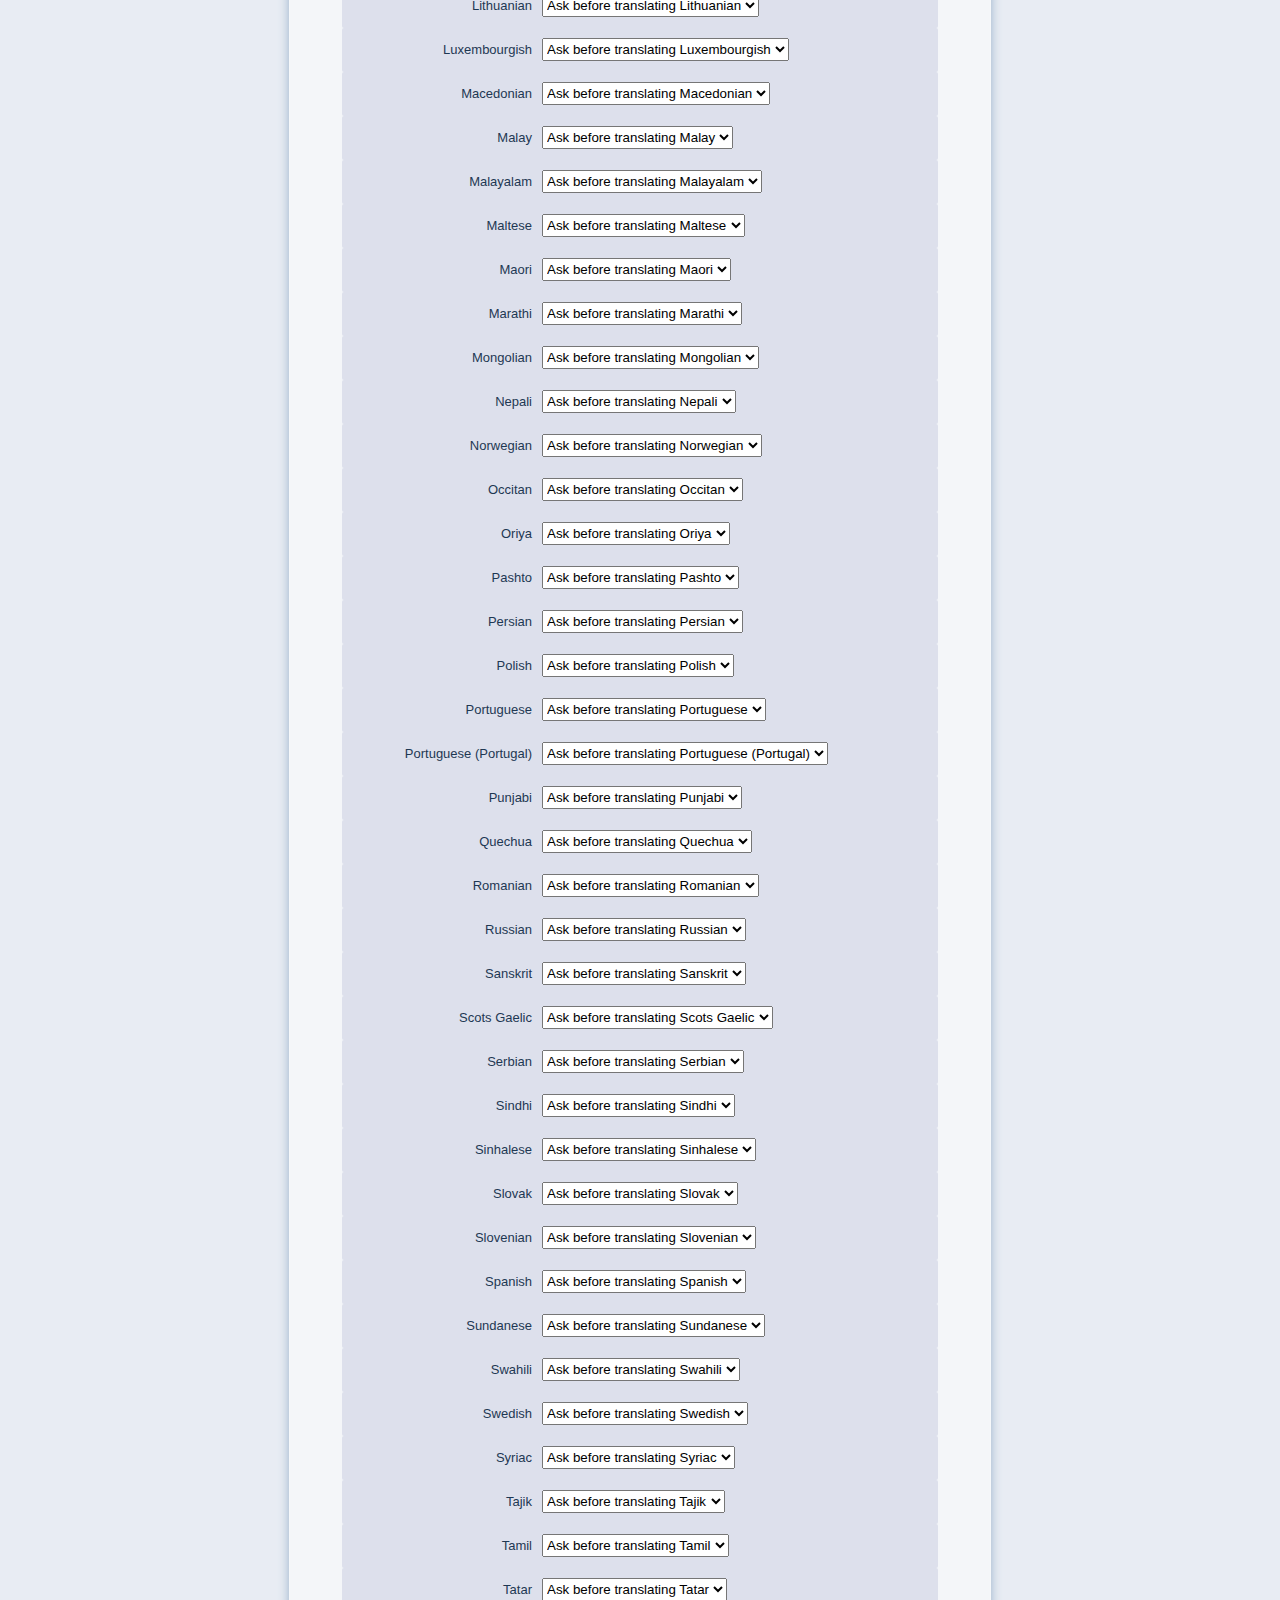
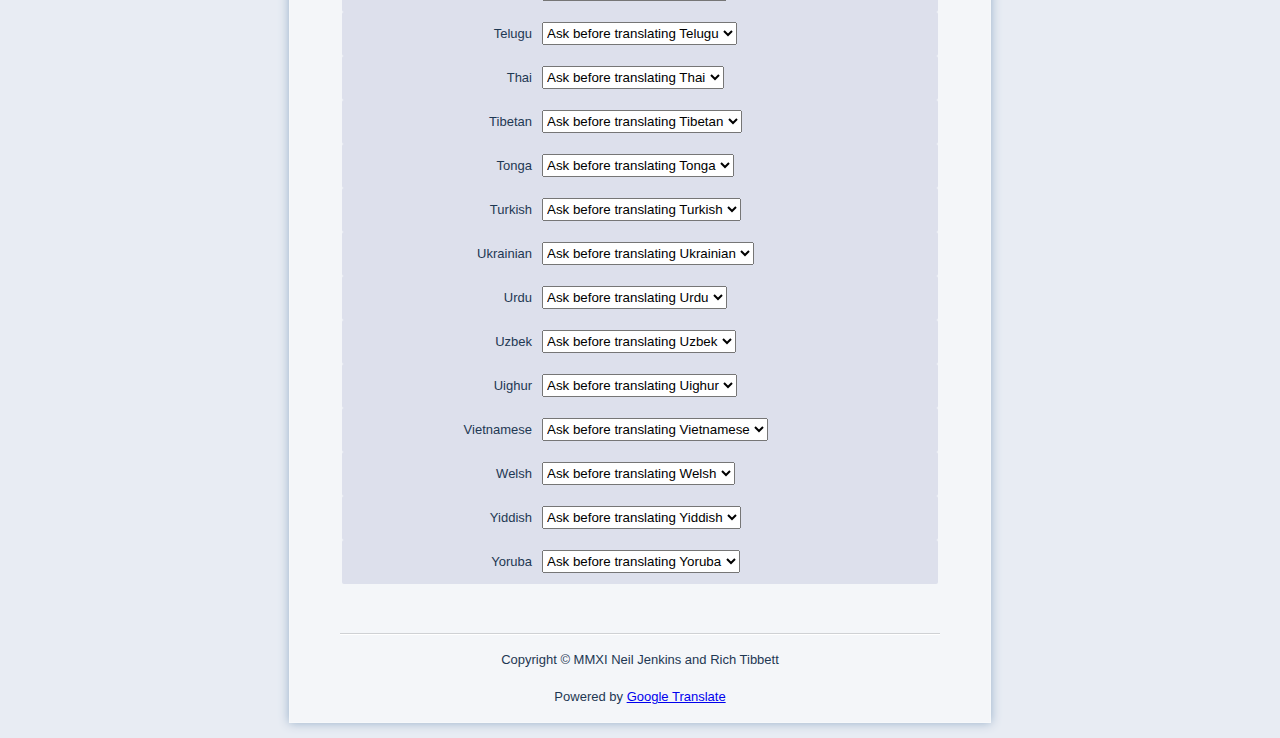
==== commit 47df5af2: "v1.5 Add keyboard shortcuts, fix bugs." ====
--- a/options.html
+++ b/options.html
@@ -2,96 +2,16 @@
 <html>
 <head>
   <meta charset="utf-8">
-  <link rel="stylesheet" href="lib/options.css">
+  <link rel="stylesheet" href="options.css">
   <title id="widget-title">Opera Extensions | Translate</title>
-  <script type="text/javascript">
-  /**
-   * ---------------------------------------
-   * OEX Auto Localization Library Snippet
-   * ---------------------------------------
-   * 
-   * http://my.opera.com/richtr/blog/experimental-auto-internationalization-i18n-library-for-opera-11-extension-dev
-   */
-  !function( undefined ) {
-		var oex = opera.extension;
-		var i18nObj = function() {
-			var _m = [],
-				lang = 'en',
-				readyTransactions = [],
-				localizeTransactions = [],
-				initialized = false;
-			function _om ( msg ) {
-				var d = msg.data, 
-					s = [];
-				if(!d || d.action!=='i18n_localized') return;
-				for(var j in d.data) s[j] = _m[j] = d.data[j];
-				if(d.id) localizeTransactions[ d.id ]( d.language, s );
-				if(!initialized) {
-					initialized = true;
-					lang = d.language;
-					for(var i = 0, l = readyTransactions.length; i < l; i++) {
-						readyTransactions[ i ]( lang );
-						readyTransactions = readyTransactions.splice(i, 1);
-					}
-				}
-			}
-			var _l = function( stringData, callback ) {
-				if( !stringData )	{ // no data :(
-					if( callback && typeof callback == 'function' )	callback( '??', stringData );
-					return; 
-				}
-				var id = Math.floor(Math.random()*1e16),
-					cb = (callback && typeof callback == 'function') ? callback : function() {};
-				localizeTransactions[ id ] = cb;
-				oex.postMessage({ "action": 'i18n_localize', "id": id, "messages": stringData });
-			};
-			var _r = function( callback ) {
-				var cb = (callback && typeof callback == 'function') ? callback : function() {};
-				initialized ? callback( lang ) : readyTransactions.push( cb );
-			};
-			var _gm = function( id, replacements ) {
-				if( !_m[ id ]) return id;
-				var s = _m[ id ][ "message" ];
-				if(replacements)
-					for(var i in replacements) s = s.replace('<string/>', replacements[i] );
-				return unescape(s);
-			};
-			oex.messages = _m;
-			oex.addEventListener('message', _om, false);
-			oex.postMessage({ "action": 'i18n_load' }); 
-			return {
-				get ready() { return _r; }, 	 // parameters: (callback_function)
-				get localize() { return _l; },   // parameters: (strings, callback_function)
-				get getMessage() { return _gm; } // parameters: (message_id[, replacements])
-			};
-		};
-		if(!oex.i18n) oex.i18n = new i18nObj();
-	}();
-  </script>
-  <script type="text/javascript" src="lib/langs.js"></script>
-  <script type="text/javascript" src="lib/options.js"></script>
-  <script type="text/javascript">
-// Load i18n messages on load
-document.addEventListener('DOMContentLoaded', function() {
-   //document.getElementById('app-name').textContent = opera.extension.i18n.getMessage('app_name');
-   document.getElementById('app-for').textContent = opera.extension.i18n.getMessage('app_for');
-   document.getElementById('clearPreferences').value = opera.extension.i18n.getMessage('reset_preferences_button');
-   document.getElementById('translate-to').textContent = opera.extension.i18n.getMessage('translate_to');
-   document.getElementById('privacy').textContent = opera.extension.i18n.getMessage('privacy_settings_header');
-   document.getElementById('enable-secure-translation').textContent = opera.extension.i18n.getMessage('enable_secure_translation_header');
-   document.getElementById('answer-yes').textContent = opera.extension.i18n.getMessage('answer_yes');
-   document.getElementById('answer-no').textContent = opera.extension.i18n.getMessage('answer_no');
-   document.getElementById('language-settings').textContent = opera.extension.i18n.getMessage('language_settings_header');
-   document.getElementById('blanketPreferences').value = opera.extension.i18n.getMessage('blanket_preferences_button');
-   document.getElementById('powered-by').textContent = opera.extension.i18n.getMessage('powered_by');
-}, false);
-  </script>
+  <script type="text/javascript" src="lib.js"></script>
+  <script type="text/javascript" src="options.js"></script>
 </head>
 <body>
   <header>
     <img src="icon_64x64.png">
-    <h1 id="app-name">Translate</h1>
-    <h2 id="app-for">for Opera 11</h2>
+    <h1 id="widget-name">Translate</h1>
+    <h2>for Opera 11</h2>
   </header>
   
   <section>
@@ -101,38 +21,39 @@
   </section>
   
   <section>
-    <h3 id="translate-to">Translate pages into</h3>
+    <h3>Translate pages into</h3>
     <fieldset style="text-align:center;">
       <select id="homeLang"></select>
     </fieldset>
   </section>
   
   <section>
-   <h3 id="privacy">Privacy</h3>
+   <h3>Privacy</h3>
    <fieldset>
       <p>
-         <span id="enable-secure-translation">Enable translation on secure pages?</span>
-         <label id="answer-yes" for="httpsOn">Yes</label>
+         Enable translation on secure pages?
+         <label for="httpsOn">Yes</label>
          <input type="radio" name="https" id="httpsOn" value="1" /> 
-         <label id="answer-no" for="httpsOff">No</label>
+         <label for="httpsOff">No</label>
          <input type="radio" name="https" id="httpsOff" value="0" />
       </p>
    </fieldset>
   </section>
-    
-  <section id="optionsList">
-    <h3 id="language-settings">Change your settings per language</h3>
-  </section> 
   
-  <section style="margin-top:20px;">
-   <fieldset style="text-align:center;">
-	   <input type="button" id="blanketPreferences" value="Translate all languages automatically">
-   </fieldset>
+  <section>
+    <h3>Change your settings per language</h3>
+    <fieldset style="text-align:center;">
+      <p><input type="button" id="blanketPreferences" value="Translate all languages automatically"></p>
+      <p><input type="button" id="blanketPreferencesOff" value="Never ask to translate any page"></p>
+      <p>You can always manually trigger a page translation with the shortcut Ctrl-Shift-R.</p>
+    </fieldset>
   </section>
-
+  
+  <section style="margin-top:20px;" id="optionsList"></section>
+  
   <footer>
     <p>Copyright &copy; MMXI Neil Jenkins and Rich Tibbett</p>
-    <p><span id="powered-by">Powered by</span> <a href="http://translate.google.com">Google Translate</a></p>
+    <p>Powered by <a href="http://translate.google.com">Google Translate</a></p>
   </footer>
 </body>
 </html>--- a/options.css
+++ b/options.css
@@ -0,0 +1,79 @@
+html {
+  background: #e8ecf3 url([data-uri]%2FsAJI4RCPglbh4hNkIcIwQX8rVJZn7P5h2%2FWbXTnlEpTeLYazvbx%2BPx93%2F9z%2F7yj%2F%2FE689%2F%2B3e8%2B7G%2F%2FvO%2Ffcw%2FD1UT%2FxtjCP5ut7uYbcdVVcbtdosv%2FsPLy6VP9u9%2B3F%2FLssg4n89x0F%2F3u%2FaP%2Fvr4ePfWLC663%2B9xhTfvn6%2FXa3z2v%2FP54hcs5%2FNJhp%2FkV3jL%2FrpcLg%2FjxUXDzz6dhsn0tzbUY%2FUJj4%2BPq39fPj4%2Begj%2B8pmfTqc4Vi2eazxnqWP9o4%2F3vJ7sk%2FKx9rrh3Sflrfp4b%2BvnMdbJRP%2Fr4L0bvLL1JVpED0Nza3ytbP3B1g0wb80vwHr67%2F4%2FfrxHF8PW1uJCb8C%2F%2B%2Be1Rf%2B8XeVd%2BJZ66%2BhpnYhGi96aX4ErvcW123jPlmIIy8AJq0DEOP17vcTXtj7rwBb5wm%2FCEctj6%2FJYTmqdtXfjB71FtO5%2F%2Fu7H%2FbU2ErOO2bo0%2BcG1tZ4tLozJXC5n9abrBMwYUhOfY1L%2BbRXYGIv%2FgHdMyIcWva77ayW0GJ9giUqoY31HfdDqYj3ppCmD0Uss9nrMQhX8iy%2BFL74vU8245PKWs%2Fa%2BsIXepb%2F8R%2B%2B6diiGMiAEAhGq3fG%2F6i0l3PXFJ%2BLb5D9Cz12XfAglWS4Uqa5%2BNWac65et1zZabOHtFvvc25ZSkzvy%2Fv4jW%2FQf3t7eFPIHufTZ%2BxBeXl7TvKxjlB8%2Ffgi0sSQoZl97rvHZd2a9qmfqB6%2FXj5596XquI7pdBSRare5ixusYY9EHVNTH4637wTQ5Wsp2sbBHq7hb7k7O0gXYl6rGCLOXWuhffD1hczAc1iFsoS%2B41jpqLPAYELkU3JJshRDAFJdBbTkYaRHS3EEo%2FEToSo8xtXBbv7IWmkKcRiCWB8qUM34VrOf6gujJ29urtLquNgYLr2lz0rLlwt9zMv73%2BvomJTmLn1QWrOzRyVu0GDgUvwyVYInK3LR9ZDdXZuS9V8KFd7jkYNGxbt7S5fISauqTCiNbPgXb1VIDxfKJuH67IVXosrdQahsd%2BEl%2Bve9S%2BBlYr%2BvV9XnIprVpzWIFyma3m%2FBdwtJgvBAzhY3x7nyZYOpq%2B9yPp9krvxLdlTBoLU2cVE5rQDcs1%2FQK3xjduu0MG572%2ByUEwn%2FM91OborQiGgYgnBDGpvFnmhbNndXiIqcD1rUsbEi4L7YHIt6Sjy8sRVrWGKfANvq2%2BWJD%2BSHhIR1%2Bkh%2FMk%2B89xnTLEXyEWYZAtEeohVZ3zSFmUN8ynt7qUo4JOxYXjQwRYEbswWul4t3TwXvz2E%2FuFlYYttO3cMH44C4gxL6dq0Sh%2B6EUEgjEDi%2F%2F3tEeRMztjwsyPENK%2BE1r3%2FPKWkPBeOGre%2Ba%2BoDCaiAZIVTeT4lPKVtPkYdExqW4o451FXQAggzSMkKJoCBKMnfCWK8rzVhc40vH%2B%2FhHdcnCJyVSLrq6YTOy1uri5AGxDjcmkqT6XwKaUa4cyUIOejNYPHLi54KZiZaAUk6FuOn70ixBClAjmznAMWT6nAzo%2FFCeXueggrrZOymBF%2BFqxZXouF6eU8nNpYii%2BlsfVUfHEw4T886mcKIKQAc%2BEAC4nNVxmZr3p7rrVnIzA5aUZdImBPYzQqn3hzR60EElFhTBC7heCkcJCkee2C9lqTwzxI7xTG6hNmId0jFtd9274AkS86D%2FmrqVhgHctLexuw96UnMY7wkFspZ%2Fs3cOPZ8AkgkBTqjt4f%2BiZtUOlpMIqK%2BoguIL37A3dphKdsI0U9dXOeNcuSu7vEGbDeiCKDsdaoYGuJysiKniKDtZhSN2JU94aQ8D6YijjEmO7YFwlbtqSVCmrjesNhnJpe4joqiKqjKRqDBG8wS%2BWXZSMXl5y1gizat1SDUpgM1C%2Bp77DqCOOhL5gsSuqjhNDVZGnepe33A3t3NoTtPSDuQTeAnao7GN4idCp8hwPjmiHAWReSAwA%2FlDhqHqvIRS5C4p9BgMwZgCdI%2FhnX2AYrWIAqU%2FY07LVYAC2IYCchDOAiB3IVyvitc2er%2BN1JcoI9MMo17IK3owZAKQk7A0sxMQAbI8BKCe56y4pGIBCAOrVYTVEDNasnVAxACSPrTvMAHSHAcDhl85vDEBLeoyC%2BJhIZOzEAARhP49znUhuKTGAmPHEALbIBTbGF35iAK7rsI%2FIPlR2GIAQA8iuJwYgRwzAigEIMQDjoCmWhxhALAPMHsSsvtvMAFo2JwaQgksMIHIXdI%2FWI9CE%2FysGIJX09IyLAWj76x0GAJqUOl6ZhhECaBWAbazYrBlACe8NmtcmJpYOYTSs%2F1cMgNGNHDEAj2M5vNZiABWUbAzAVgbQXRIDEFoNZQYgOwygucoAiclFP1fW%2FmqIz32MYACdeLteIziuaCBgZSSQjrx2GMBDdFrx2SiXdkdcdsgApBhABxzEADYihywY5gR5AjEAYQbQXWGHoOsPGRIxAAhCx4%2FMADpOB3wpBtDp1MoAGtkpMQAjBtB2EwxAVgbQccQOA%2FAWzSg4YgbQqX7TQvhoRPfFANpphktBzrrDABZiAFa2JxUf8lgBkxIDMDAA22EARgzAZgaQgfBnBhDJ2STNuQoTA0gxI4rZxBUteUNgAC1aJRCKYMm%[base64]%2FLQbQC51Rft%2Bn225pkF8JPT6lEzUEx18xANabrbuvGIAQAyBfeDPKaTKVwpHU1E1YSzAUDEA246QPeWspWMePBclPvG2tYB3jEgPoG4oIkCDEzABsRt3EAOyIAXTiCLvkMRMzgJB0N%2FawizAKvTPEAOBKQqoRQ84MQCYGIHsMIHIZlxhsG3aoLQWEwn1yZpdLk00mC7E8lbPYAQOQPQZQ%2BYJi8T8xACEGEE4dk5gZgBUD6LCw3LN8lwHIzACsGIAUAwAv05kBCFmwuMNcIa3sMQAhBtAsjRkA3IMQA2i%2FwwwAKZRSHYDiziS2cmYAdsAAjBmATAzAQ2s7YgB504bG2%2FEaMQDO3mxiAMYMQL5iAH2vo44pbNBcB%2BAxhFYsq%2FON7luo8Mm4DgA2XCusBmZqazbXAfT9GqwpM4BOciuMxa1KmesAwB079j6qA2hrcVAHIHMdwMPCFwOQPQbQkl3Lkw5zqgNoowSVgBU%2BqgNgBiBHDKB5WQ1JmQG4wCojT6JJ%2BK5gAAsxAK4DsKM6gJBmeFkYVdQBwOwp3zvUQsI41mEhalMQ5yIa2KsDmBHAJwYgFD8YWN8RA%2BhI6rt1APIVAzC%2BxfaMAaAOoBNYhLCdiUx1AEIMoNUADIDrAJgBKDEARR1AQ1%2B%2BxUYMoOsAhBgALG%2FDfdyg7XiMGMDDjYi5DqCBEIaC2YeYUR2AUEDktyiVQsasxlnHtxADEIQwVAcgewzAnjGAXr%2Fk980ApBjAQx3Awy1VqgOQuQ5gZgByxADkoA7AuA5Ayc2F1hcDkJkByINPWS9YGYA8YwBCDKAdKBhAJIgIDVGwwqQdDKANOtUByDMGYF%2FVAQgxACUGIHMdABhAl%2B5wUchRHYB4ROKG9ogBCOoqqg5AoZVpRZIBKOon4IK9q2IAiFLTDU91APFeDKBtENcBHDGATcKnOgAwgDghjWkyAC0G8ODeoIVcB4CiSGYAnMtIh64HDECoDsCYAVBJY%2Bq2O8%2BqAxBmAI2MKQ4XrgMQvvE%2BMQBjBqDwor47EwPY7iHh6uIoRnUAMtcBzAwAuM6oMHHZYwBVN3ND4htOkRkAutYaRsflMTxiACjVku8wADtgADYzgLgrwcl5MQDbYwC4raE46SsGIMQAtrAQDOVZHUCPiRhApH2V9HyqA2hHlCpxQnGiMAMwYgBQ%2FC6LisV%2FUgegVAeggyp5u4iqGIBQHYDMdQDyjAG0q0AyDgxGOc0nBmBTHUBnc8wA2utPdQBb%2FIhqz6l8gxmAdte1G1wH0OoRFndiADLVAQgzgOY6VAcwM4DHnSnrajsMwI4YQOey96pqOWIAQtn6Vq14UAcgvBkQCqs6AKE6gLZoMwNogfDFR2tcByBfMIDc6%2BsNsPShDoDvqmQktcMADEtWdQA5ToRZX9QBZK5AdQDMAAQlHavH1bkOgBmAzXUAclAHsMsAHtInYgCw710HoAgLuNAYJWaoA5ifBeictRiAzHUAclAHIGAAiOi1GACjWuE6gPlZAGypEg21vToAo2cB2sz07dR6FsDoWYAY7zluJ2wMoHUbMjg9C%2FCJARgxACMG0OXzfa%2FIHSTfCqwVWJgBaAlu38hBzBstzncBJgagYGpzHcDMAGSuA5CdZwHsqA6gK7m%2F%2ByyAwGF%2B51kAecYA%2BubN9CxA13IpPQvQhJ0YgOBZgCbXsDcolSAGYGAAslMHoFQH0AzAigFwHcCnZwGYAejOswBdB8BhzDI9C%2FCpDqAR2cQAjBmATAxAiAEEv5jrAPyCZedZAOFnAXAnWQ8YgPGzAA8PN1DmFGHNXh2ATAzg4VkA%2BU4dALJKpToAFNnI3rMAMtUBSEWnxgyA6wCMGEDILjMAneoAZK8OQHbqANig6vwsADOA5n24F4JnAQTrd8AAHuop8CxArOfEALTLdnDzHWOaGIDsPQsgQGIzA5CpDqALluZnAXSqA8CzADY%2FCyD8INWzZwFmBmDPGAAGrYjVJgYgYACa9WWHdQAKBrBMdQB2VAfQioVEguoAopSenwUAbX0QhmIAtvcsgFEdgDEDMGIAUgzAiAE81AHAE%2BgOA7A9BiDEAHRmAEIMQIgBLMQAsr6nGIAQA2jEWAwgngUQehaA6wDAAIQZgD1hALbHAOSgDsDwLICQZ5XpWQABAxAqa2MGgARI5zqALvDj%2BAyrMaAvuAPp3%2BEZqA5AmAHMdQBGt1btqA5A9p4F2GMAQgzA%2BFkA1AHoNIytDuBPf%2Fi1%2Ff43v7Cffvcr%2BeNvf%2Bkv82P1Wfyzv4Z88%2B%2F%2FeOLP4lYmZGAO9bMAAAAASUVORK5CYII%3D) repeat-x;
+}
+
+body {
+  font: 13px/24px "helvetica neue",arial,sans-serif;
+  color: #1e3853;
+  max-width: 700px;
+  overflow-x: hidden;
+  background: rgba(255,255,255,0.5);
+  margin: 15px auto;
+  border: 1px solid rgba(255,255,255,0.33);
+  box-shadow: 0 0 10px #98b0c9;
+}
+
+header {
+  display: block;
+  text-align: center;
+  padding: 45px 50px 15px 50px;
+  margin: 0 50px;
+  border-bottom: 1px solid rgba(0,0,0,0.15);
+  box-shadow: 0 1px #fff;
+}
+
+section {
+  display: block;
+  padding: 0 50px;
+}
+
+footer {
+  display: block;
+  text-align: center;
+  padding: 0 50px;
+  margin: 50px 50px 0 50px;
+  border-top: 1px solid #fff;
+  box-shadow: 0 -1px rgba(0,0,0,0.15);
+}
+
+h1 {
+  margin: 0;
+  font-size: 24px;
+}
+
+h2 {
+  margin-top: -3px;
+  font-weight: normal;
+  font-size: 16px;
+}
+
+h3 {
+  margin-bottom: 0;
+  margin-top: 25px;
+}
+
+fieldset {
+  border: none;
+  background: rgba(150,160,200,0.25);
+  border-radius: 2px;
+  padding: 10px 20px;
+}
+
+fieldset label {
+  margin-left: 20px;
+}
+
+fieldset *:disabled {
+  opacity: 0.5;
+}
+
+option, select {
+  padding: 2px 0;
+}
+
+.optionlabel {
+  width: 150px;
+  display: inline-block;
+  padding-right: 10px;
+  text-align: right;
+}